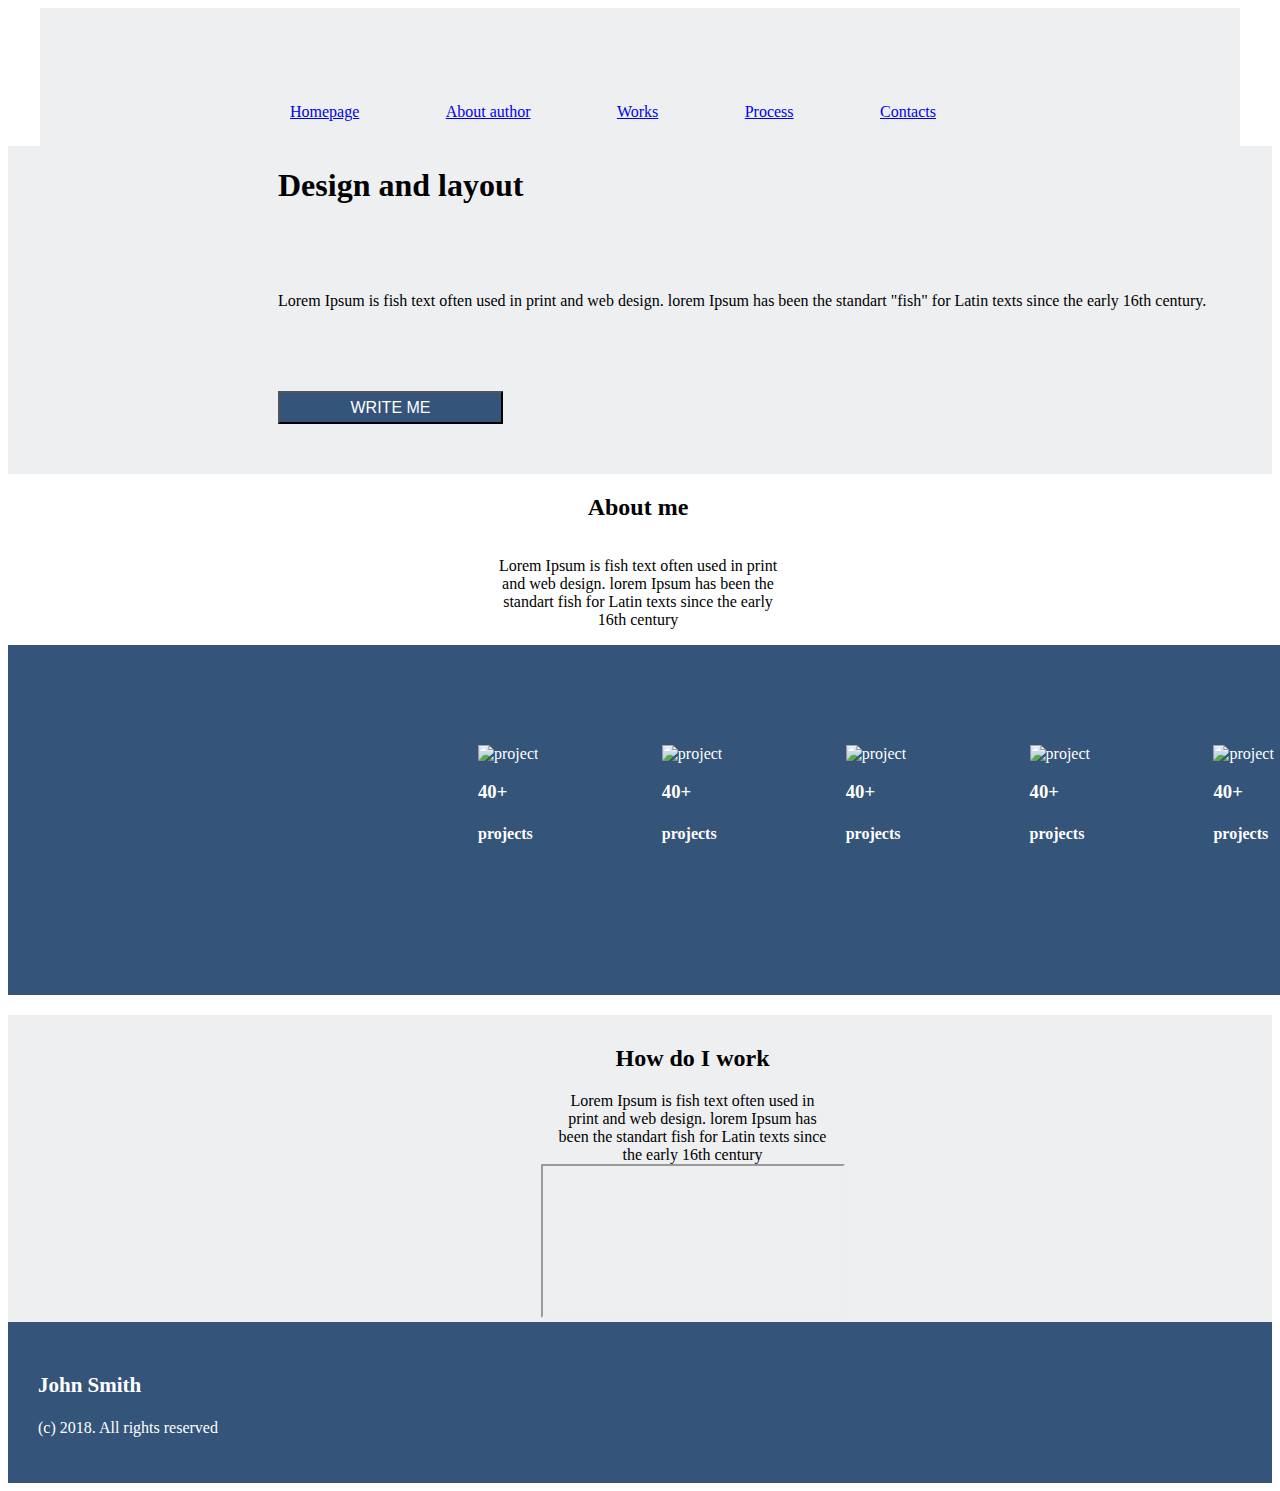
==== index.html @ 30ac6a5c "correct body" ====
<!DOCTYPE html>
<html lang="en">
  <head>
    <meta charset="UTF-8" />
    <meta name="viewport" content="width=device-width, initial-scale=1.0" />
   
    <link rel="stylesheet" href="./style.css" />
    <title>Document</title>
  </head>
  <body>
    <div class="header">
      <nav class="nav">
        <ul class="navigation">
          <li class="nav-item"><a href="#">Homepage</a></li>
          <li><a href="#">About author</a></li>
          <li><a href="#">Works</a></li>
          <li><a href="#">Process</a></li>
          <li><a href="#">Contacts</a></li>
        </ul>
      </nav>
      </div>
      <div class="title">

        <h1>Design and layout</h1>
      <div class="content"></div>
        <p>
          Lorem Ipsum is fish text often used in print and web design. lorem Ipsum has been the standart "fish" for Latin texts since the early 16th century.
        </p>
        <div class="cotainer-but">
          <button class="button"> WRITE ME
          </button>
           
        </div>
    
      </div>
    </div>
    </div>

    <section class="section">
        <h2>About me </h2>
        <p>Lorem Ipsum is fish text often used in print and web design. lorem Ipsum has been the standart  fish  for Latin texts since the early 16th century</p>
      </div>
    </section>
    <div class="page-dark">
      <div class="project">
        <div class="project-img">
          <img src="./" alt="project"/>
          <div class="project-title">
            <h3>40+</h3>
            <h4>projects</h4>
          </div>
        </div>
        <div class="project-img">
          <img src="../Downloads/project.png" alt="project"/>
          <div class="project-title">
            <h3>40+</h3>
            <h4>projects</h4>
          </div>
        </div>
        <div class="project-img">
          <img src="../Downloads/project.png" alt="project"/>
          <div class="project-title">
            <h3>40+</h3>
            <h4>projects</h4>
          </div>
        </div>
        <div class="project-img">
          <img src="../Downloads/project.png" alt="project"/>
          <div class="project-title">
            <h3>40+</h3>
            <h4>projects</h4>
          </div>
        </div>
        <div class="project-img">
          <img src="../Downloads/project.png" alt="project"/>
          <div class="project-title">
            <h3>40+</h3>
            <h4>projects</h4>
          </div>
        </div>
        <div class="project-img">
          <img src="../Downloads/project.png" alt="project-img"/>
          <div class="project-title">
            <h3>40+</h3>
            <h4>projects</h4>
          </div>
        </div>
      </div>
    </div>
    
      <div class="container-video">
        <h2 class="how-do">How do I work</h2>
        <p class="text text-box">
          Lorem Ipsum is fish text often used in print and web design. lorem Ipsum has been the standart  fish  for Latin texts since the early 16th century
        </p>
        <div class="video">
          <iframe src="https://www.youtube.com/embed/I8C7qW3WlOw?si=YNi8pjLxoocn4fRq" title="YouTube video player" " allow="accelerometer; autoplay; clipboard-write; encrypted-media; gyroscope; picture-in-picture; web-share" allowfullscreen></iframe>
        </iframe>
        </div>
      </div>

      <div class="footer">
        <div class="container foot">
          <h3 class="title-name">John Smith</h3>
          <p class="title-year">(c) 2018. All rights reserved</p>

        </div>
      </div>
      


       




   
  
  </body>
</html>
---- style.css ----
img {
	vertical-align: top;
}
.header {
   max-width: 1200px;
    background-color: #eeeff1;
   margin: 0 auto;
   

}

.nav {
   flex-direction: column;
   display: flex;
   margin-left: 250px; 
}



.navigation {
   width: 646px;
   height: 27px;
   display: flex;
   justify-content: space-between;
   padding-left: 0;
   padding-top: 79px;
   margin-right: 42px;
   list-style-type: none;

    
}

.title {
    display: flex;
    flex-direction: column;
     margin: 0 auto;
     padding-top: -150px;
     background-color: #eeeff1;
     padding-left: 270px;
     padding-bottom: 50px;

}
.h1 {
   width: 350px;
   font-weight: 500px;
   font-size: 48px;
   line-height: 80px;
   color: black;
   padding-left:100px ;
}
.content {
    padding-left: 450px;
padding-top: 50px;
display: flex;
flex-direction: column;
text-align: center;
width: 100px;
}

.p {
  max-width: 540px;
  font-weight: 400px;
  font-size: 16px;
  line-height: 27px;
  color: #727272;
   margin-top: 20px;
   padding-left: 0;
}
.h2 {
    font-weight: 500px;
    font-size: 32px;
    line-height: 38px;
    text-align: center;
    color: black;

}
.section {
    display: flex;
    flex-direction: column;
    text-align: center;
    width: 300px;
    padding-left: 480px;
}
.page-dark {
 background-color: #34547A;
 width: 1920px;
 height: 350px;
}

.project {
    max-width: 1110px;
    display: flex;
    justify-content: space-between;
    margin: 0 auto;
    align-items: center;
    padding-left:30px;
}
.li {
    display: inline-block;
    margin-right: 50px;
}
.button {
    width: 225px;
    background-color: #34547A;
    margin-top: 65px;
    text-align: center;
    font-weight: 400px;
    font-size: 16px;
    line-height: 27px;
    color: #FFFFFF;
}
.project-img {
width: 110ox;
height: 50px;
color: white;
margin: 100px 50px;
display: inline-block;
}

.project-title {
   max-width: 1200px;
    margin: 0 auto;
    
}
.h4 {
    padding-left: 15px;
}
.container-video {
    max-width: 1400px;
    margin: 0 auto;
    text-align: center;
    padding-left: 105px;
    background-color: #eeeff1;
}
.text-box {
    max-width: 270px;
   margin: 0 auto;
}
.how-do {
    padding-top: 30px;
}

.iframe {
    max-width: 800px;
}
.footer {
    background-color: #34547A;
    padding: 30px;
}
.title-year {
    color: #fff;
}
.title-name {
    color: #fff;
    font-size: 21px;
    
}
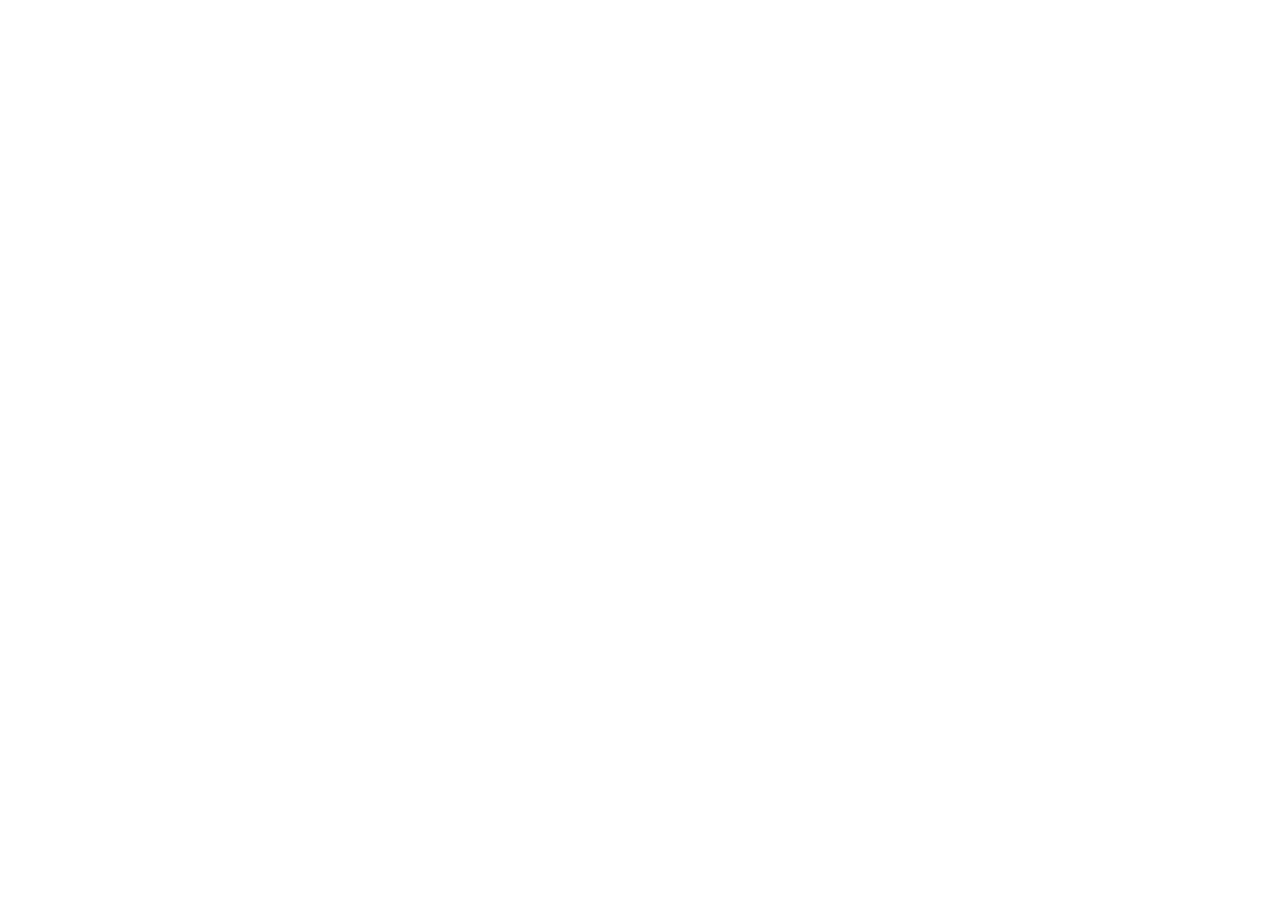
==== commit 983a1f82: "config html" ====
--- a/index.html
+++ b/index.html
@@ -2,119 +2,48 @@
 <html lang="en">
   <head>
     <meta charset="UTF-8" />
+    <link rel="stylesheet" href="./style.css" />
     <meta name="viewport" content="width=device-width, initial-scale=1.0" />
-   
-    <link rel="stylesheet" href="./style.css" />
-    <title>Document</title>
+    <title>Position</title>
   </head>
   <body>
-    <div class="header">
-      <nav class="nav">
-        <ul class="navigation">
-          <li class="nav-item"><a href="#">Homepage</a></li>
-          <li><a href="#">About author</a></li>
-          <li><a href="#">Works</a></li>
-          <li><a href="#">Process</a></li>
-          <li><a href="#">Contacts</a></li>
-        </ul>
-      </nav>
-      </div>
-      <div class="title">
+    <div class="composition">
+      <img
+        class="comp-item ufo"
+        src="https://htmlbase.ru/storage/app/media/position-task1/ufo.png"
+        alt=""
+      />
+      <img
+        class="comp-item planet-3"
+        src="https://htmlbase.ru/storage/app/media/position-task1/planet-3.png"
+        alt=""
+      />
+      <img
+        class="comp-item planet-2"
+        src="https://htmlbase.ru/storage/app/media/position-task1/planet-2.png"
+        alt=""
+      />
+      <img
+        class="comp-item planet-1"
+        src="https://htmlbase.ru/storage/app/media/position-task1/planet-1.png"
+        alt=""
+      />
+      <img
+        class="comp-item asteroid"
+        src="https://htmlbase.ru/storage/app/media/position-task1/asteroid.png"
+        alt=""
+      />
 
-        <h1>Design and layout</h1>
-      <div class="content"></div>
-        <p>
-          Lorem Ipsum is fish text often used in print and web design. lorem Ipsum has been the standart "fish" for Latin texts since the early 16th century.
-        </p>
-        <div class="cotainer-but">
-          <button class="button"> WRITE ME
-          </button>
-           
-        </div>
-    
-      </div>
+      <img
+        class="comp-item superman"
+        src="https://htmlbase.ru/storage/app/media/position-task1/superman.png"
+        alt=""
+      />
+      <img
+        class="comp-item spaceship"
+        src="https://htmlbase.ru/storage/app/media/position-task1/spaceship.png"
+        alt=""
+      />
     </div>
-    </div>
-
-    <section class="section">
-        <h2>About me </h2>
-        <p>Lorem Ipsum is fish text often used in print and web design. lorem Ipsum has been the standart  fish  for Latin texts since the early 16th century</p>
-      </div>
-    </section>
-    <div class="page-dark">
-      <div class="project">
-        <div class="project-img">
-          <img src="./" alt="project"/>
-          <div class="project-title">
-            <h3>40+</h3>
-            <h4>projects</h4>
-          </div>
-        </div>
-        <div class="project-img">
-          <img src="../Downloads/project.png" alt="project"/>
-          <div class="project-title">
-            <h3>40+</h3>
-            <h4>projects</h4>
-          </div>
-        </div>
-        <div class="project-img">
-          <img src="../Downloads/project.png" alt="project"/>
-          <div class="project-title">
-            <h3>40+</h3>
-            <h4>projects</h4>
-          </div>
-        </div>
-        <div class="project-img">
-          <img src="../Downloads/project.png" alt="project"/>
-          <div class="project-title">
-            <h3>40+</h3>
-            <h4>projects</h4>
-          </div>
-        </div>
-        <div class="project-img">
-          <img src="../Downloads/project.png" alt="project"/>
-          <div class="project-title">
-            <h3>40+</h3>
-            <h4>projects</h4>
-          </div>
-        </div>
-        <div class="project-img">
-          <img src="../Downloads/project.png" alt="project-img"/>
-          <div class="project-title">
-            <h3>40+</h3>
-            <h4>projects</h4>
-          </div>
-        </div>
-      </div>
-    </div>
-    
-      <div class="container-video">
-        <h2 class="how-do">How do I work</h2>
-        <p class="text text-box">
-          Lorem Ipsum is fish text often used in print and web design. lorem Ipsum has been the standart  fish  for Latin texts since the early 16th century
-        </p>
-        <div class="video">
-          <iframe src="https://www.youtube.com/embed/I8C7qW3WlOw?si=YNi8pjLxoocn4fRq" title="YouTube video player" " allow="accelerometer; autoplay; clipboard-write; encrypted-media; gyroscope; picture-in-picture; web-share" allowfullscreen></iframe>
-        </iframe>
-        </div>
-      </div>
-
-      <div class="footer">
-        <div class="container foot">
-          <h3 class="title-name">John Smith</h3>
-          <p class="title-year">(c) 2018. All rights reserved</p>
-
-        </div>
-      </div>
-      
-
-
-       
-
-
-
-
-   
-  
   </body>
 </html>
--- a/style.css
+++ b/style.css
@@ -1,162 +1,43 @@
-img {
-	vertical-align: top;
+.composition {
+  width: 600px;
+  height: 400px;
+  position: relative;
+  background: url("https://htmlbase.ru/storage/app/media/position-task1/bg.jpg");
 }
-.header {
-   max-width: 1200px;
-    background-color: #eeeff1;
-   margin: 0 auto;
-   
-
+.planet-3 {
+position: relative;
+top:150px;
+left: 50px;
+z-index: 5;
 }
-
-.nav {
-   flex-direction: column;
-   display: flex;
-   margin-left: 250px; 
+.planet-2 {
+  position: absolute;
+right: 380px;
+top: 50px;
+z-index: 3;
 }
-
-
-
-.navigation {
-   width: 646px;
-   height: 27px;
-   display: flex;
-   justify-content: space-between;
-   padding-left: 0;
-   padding-top: 79px;
-   margin-right: 42px;
-   list-style-type: none;
-
-    
+.planet-1 {
+  position: relative;
+  right: 128px;
+  bottom: 90px;
 }
-
-.title {
-    display: flex;
-    flex-direction: column;
-     margin: 0 auto;
-     padding-top: -150px;
-     background-color: #eeeff1;
-     padding-left: 270px;
-     padding-bottom: 50px;
-
+.spaceship {
+  position: absolute;
+  left: 120px;
+  top: 180px;
+  z-index: 4;
 }
-.h1 {
-   width: 350px;
-   font-weight: 500px;
-   font-size: 48px;
-   line-height: 80px;
-   color: black;
-   padding-left:100px ;
+.ufo {
+  position: relative;
+  top: 100px;
+  left: 90px;
+  z-index: 6;
 }
-.content {
-    padding-left: 450px;
-padding-top: 50px;
-display: flex;
-flex-direction: column;
-text-align: center;
-width: 100px;
+.asteroid {
+  position: absolute;
+  top: 90px;
 }
-
-.p {
-  max-width: 540px;
-  font-weight: 400px;
-  font-size: 16px;
-  line-height: 27px;
-  color: #727272;
-   margin-top: 20px;
-   padding-left: 0;
-}
-.h2 {
-    font-weight: 500px;
-    font-size: 32px;
-    line-height: 38px;
-    text-align: center;
-    color: black;
-
-}
-.section {
-    display: flex;
-    flex-direction: column;
-    text-align: center;
-    width: 300px;
-    padding-left: 480px;
-}
-.page-dark {
- background-color: #34547A;
- width: 1920px;
- height: 350px;
-}
-
-.project {
-    max-width: 1110px;
-    display: flex;
-    justify-content: space-between;
-    margin: 0 auto;
-    align-items: center;
-    padding-left:30px;
-}
-.li {
-    display: inline-block;
-    margin-right: 50px;
-}
-.button {
-    width: 225px;
-    background-color: #34547A;
-    margin-top: 65px;
-    text-align: center;
-    font-weight: 400px;
-    font-size: 16px;
-    line-height: 27px;
-    color: #FFFFFF;
-}
-.project-img {
-width: 110ox;
-height: 50px;
-color: white;
-margin: 100px 50px;
-display: inline-block;
-}
-
-.project-title {
-   max-width: 1200px;
-    margin: 0 auto;
-    
-}
-.h4 {
-    padding-left: 15px;
-}
-.container-video {
-    max-width: 1400px;
-    margin: 0 auto;
-    text-align: center;
-    padding-left: 105px;
-    background-color: #eeeff1;
-}
-.text-box {
-    max-width: 270px;
-   margin: 0 auto;
-}
-.how-do {
-    padding-top: 30px;
-}
-
-.iframe {
-    max-width: 800px;
-}
-.footer {
-    background-color: #34547A;
-    padding: 30px;
-}
-.title-year {
-    color: #fff;
-}
-.title-name {
-    color: #fff;
-    font-size: 21px;
-    
-}
-
-
-
-    
-
+.superman {
+  position: absolute;
+  top: 328px;
+}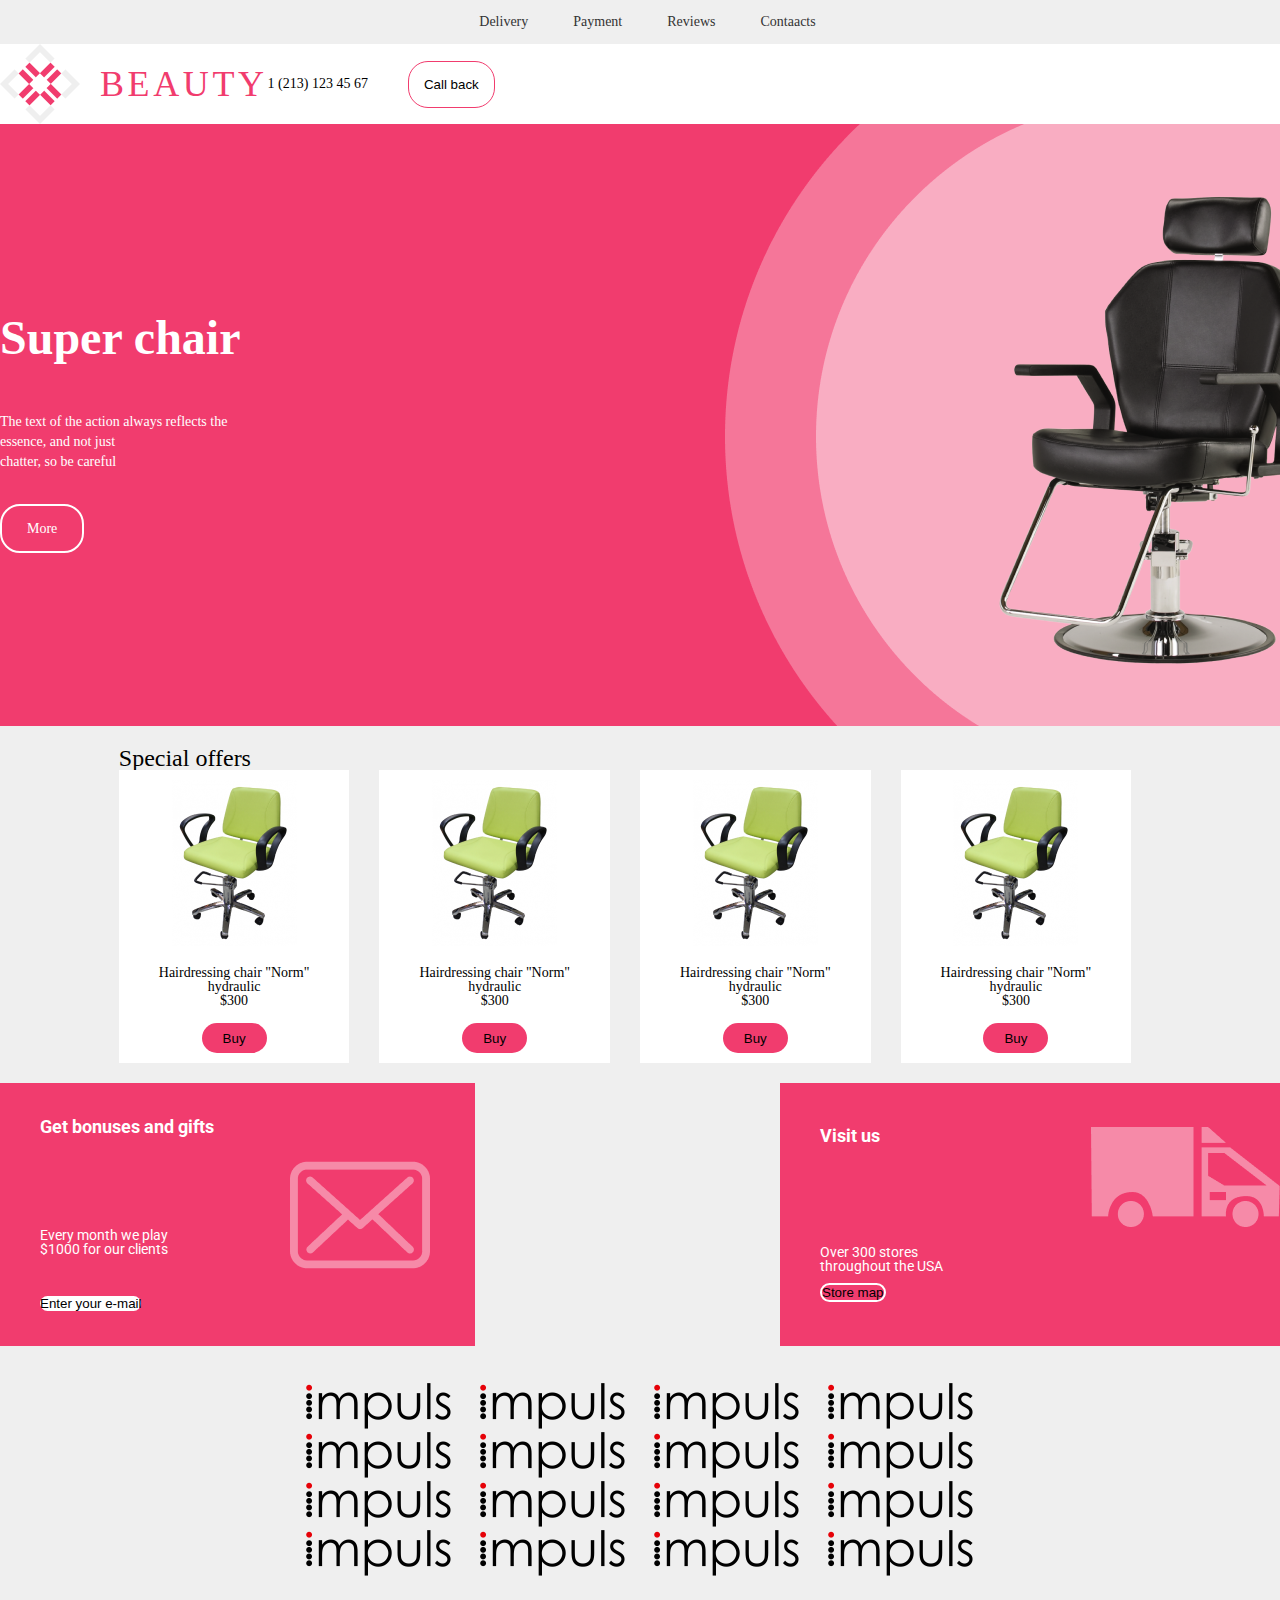
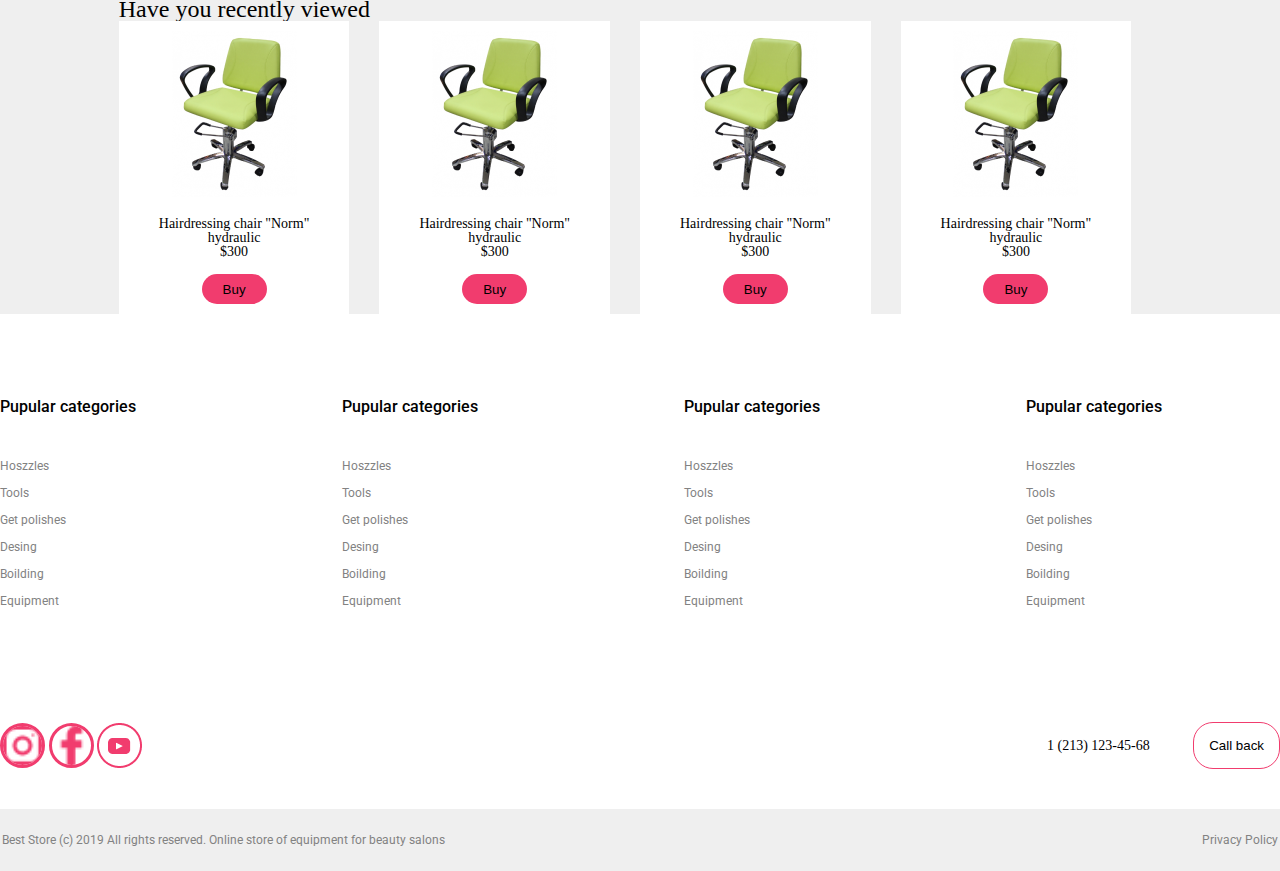
==== commit 1a931a96: "fix html" ====
--- a/index.html
+++ b/index.html
@@ -1,49 +1,310 @@
 <!DOCTYPE html>
 <html lang="en">
-  <head>
-    <meta charset="UTF-8" />
-    <link rel="stylesheet" href="./style.css" />
-    <meta name="viewport" content="width=device-width, initial-scale=1.0" />
-    <title>Position</title>
-  </head>
-  <body>
-    <div class="composition">
-      <img
-        class="comp-item ufo"
-        src="https://htmlbase.ru/storage/app/media/position-task1/ufo.png"
-        alt=""
-      />
-      <img
-        class="comp-item planet-3"
-        src="https://htmlbase.ru/storage/app/media/position-task1/planet-3.png"
-        alt=""
-      />
-      <img
-        class="comp-item planet-2"
-        src="https://htmlbase.ru/storage/app/media/position-task1/planet-2.png"
-        alt=""
-      />
-      <img
-        class="comp-item planet-1"
-        src="https://htmlbase.ru/storage/app/media/position-task1/planet-1.png"
-        alt=""
-      />
-      <img
-        class="comp-item asteroid"
-        src="https://htmlbase.ru/storage/app/media/position-task1/asteroid.png"
-        alt=""
-      />
-
-      <img
-        class="comp-item superman"
-        src="https://htmlbase.ru/storage/app/media/position-task1/superman.png"
-        alt=""
-      />
-      <img
-        class="comp-item spaceship"
-        src="https://htmlbase.ru/storage/app/media/position-task1/spaceship.png"
-        alt=""
-      />
-    </div>
-  </body>
-</html>
+
+<head>
+  <meta charset="UTF-8" />
+  <link rel="stylesheet" href="./reset.css" />
+  <link rel="stylesheet" href="./style.css" />
+  <meta name="viewport" content="width=device-width, initial-scale=1.0" />
+  <title>Positions</title>
+</head>
+
+<body>
+  <header class="header">
+    <div class="top-header-links">
+      <div class="container">
+        <ul class="list-top-links">
+          <li class="list-top-item">
+            <a href="#" class="top-link">Delivery</a>
+          </li>
+          <li class="list-top-item">
+            <a href="#" class="top-link">Payment</a>
+          </li>
+          <li class="list-top-item">
+            <a href="#" class="top-link">Reviews</a>
+          </li>
+          <li class="list-top-item">
+            <a href="#" class="top-link">Contaacts</a>
+          </li>
+        </ul>
+      </div>
+    </div>
+    <div class="center-section">
+      <div class="container">
+        <div class="container center-section-container">
+          <div class="logo-wrapper">
+            <img src="./img/logo.png" alt="logo" class="img-logo">
+            <span class="logo-name">Beauty</span>
+            <span class="phone-nmber">1 (213) 123 45 67</span>
+            <button class="call-back">Call back</button>
+          </div>
+        </div>
+      </div>
+    </div>
+  </header>
+
+  <div class="slider-wrapper">
+    <div class="container">
+      <h1 class="slider-wrapper-title">Super chair</h1>
+      <p class="slider-wrapper-text">The text of the action always reflects the<br /> essence, and not just<br />
+        chatter, so be careful
+      </p>
+      <buttom class="slider-wrapper-more">More</buttom>
+    </div>
+  </div>
+
+  <div class="wrapper-offers">
+    <div class="spesial-offers">
+      <h2 class="text-offers">Special offers</h2>
+      <div class="spesial-offers-card">
+        <div class="special-card">
+          <img src="./img/Rectangle 4.png" alt="img">
+          <h3 class="text-card">Hairdressing chair "Norm"</br> hydraulic</h3>
+          <p class="prise">$300</p>
+          <button class="buy">Buy</button>
+        </div>
+        <div class="special-card">
+          <img src="./img/Rectangle 4.png" alt="img">
+          <h3 class="text-card">Hairdressing chair "Norm"</br> hydraulic</h3>
+          <p class="prise">$300</p>
+          <button class="buy">Buy</button>
+        </div>
+        <div class="special-card">
+          <img src="./img/Rectangle 4.png" alt="img">
+          <h3 class="text-card">Hairdressing chair "Norm"</br> hydraulic</h3>
+          <p class="prise">$300</p>
+          <button class="buy">Buy</button>
+        </div>
+        <div class="special-card">
+          <img src="./img/Rectangle 4.png" alt="img">
+          <h3 class="text-card">Hairdressing chair "Norm"</br> hydraulic</h3>
+          <p class="prise">$300</p>
+          <button class="buy">Buy</button>
+        </div>
+      </div>
+    </div>
+  </div>
+  <div class="wrapper-gifts">
+    <div class="container gifts-container-wrapper">
+      <div class="gifts-wrapper-email gift-section">
+        <div class="card-details">
+          <h2 class="text-gifts">Get bonuses and gifts</h2>
+          <p class="text-paragraf">Every month we play </br>
+            $1000 for our clients</p>
+          <button class="enter-your-email">Enter your e-mail</button>
+        </div>
+        <img src="./img/envelope.png" alt="gifts" class="img-email">
+      </div>
+    
+    
+      <div class="gifts-wrapper-car car-section">
+        <div class="card car">
+          <img src="./img/x36  8.png" alt="car-img" class="img-car">
+          <h2 class="title-car">Visit us</h2>
+          <p class="text-car">Over 300 stores </br>
+            throughout the USA</p>
+            <button class="map-class">Store map</button>
+          </div>
+        </div>
+      </div>
+    </div>
+    </div>
+  </div>
+
+ <div class="row-wrapper">
+  <div class="container">
+    <div class="row-list-block">
+      <div class="row-list">
+        <img src="./img/image.png" alt="image" class="row-list-block-image">      
+        <img src="./img/image.png" alt="image" class="row-list-block-image">
+        <img src="./img/image.png" alt="image" class="row-list-block-image">
+        <img src="./img/image.png" alt="image" class="row-list-block-image">
+      </div>
+      <div class="row-list">
+        <img src="./img/image.png" alt="image" class="row-list-block-image">
+        <img src="./img/image.png" alt="image" class="row-list-block-image">
+        <img src="./img/image.png" alt="image" class="row-list-block-image">
+        <img src="./img/image.png" alt="image" class="row-list-block-image">
+      </div>
+      <div class="row-list">
+        <img src="./img/image.png" alt="image" class="row-list-block-image">
+        <img src="./img/image.png" alt="image" class="row-list-block-image">
+        <img src="./img/image.png" alt="image" class="row-list-block-image">
+        <img src="./img/image.png" alt="image" class="row-list-block-image">
+      </div>
+      <div class="row-list">
+        <img src="./img/image.png" alt="image" class="row-list-block-image">
+        <img src="./img/image.png" alt="image" class="row-list-block-image">
+        <img src="./img/image.png" alt="image" class="row-list-block-image">
+        <img src="./img/image.png" alt="image" class="row-list-block-image">
+      </div>
+    </div>
+  </div>
+ </div>
+
+ <div class="wrapper-offers">
+  <div class="spesial-offers">
+    <div class="container">
+    <h2 class="text-offers">Have you recently viewed</h2>
+    <div class="spesial-offers-card">
+      <div class="special-card">
+        <img src="./img/Rectangle 4.png" alt="img">
+        <h3 class="text-card">Hairdressing chair "Norm"</br> hydraulic</h3>
+        <p class="prise">$300</p>
+        <button class="buy">Buy</button>
+      </div>
+      <div class="special-card">
+        <img src="./img/Rectangle 4.png" alt="img">
+        <h3 class="text-card">Hairdressing chair "Norm"</br> hydraulic</h3>
+        <p class="prise">$300</p>
+        <button class="buy">Buy</button>
+      </div>
+      <div class="special-card">
+        <img src="./img/Rectangle 4.png" alt="img">
+        <h3 class="text-card">Hairdressing chair "Norm"</br> hydraulic</h3>
+        <p class="prise">$300</p>
+        <button class="buy">Buy</button>
+      </div>
+      <div class="special-card">
+        <img src="./img/Rectangle 4.png" alt="img">
+        <h3 class="text-card">Hairdressing chair "Norm"</br> hydraulic</h3>
+        <p class="prise">$300</p>
+        <button class="buy">Buy</button>
+      </div>
+    </div>
+  </div>
+</div>
+</div>
+</div>
+
+<div class="footer-wrapper">
+  <div class="container">
+    <div class="footer-menu">
+    <div class="footer-menu-categories">
+      <h1 class="menu-list-tittle">Pupular categories</h1>
+      <ul class="footer-categories-list">
+        <li class="menu-list-categories-list">
+          <a href="#" class="list-categories-link">Hoszzles</a>
+        </li>
+        <li class="menu-list-categories-list">
+          <a href="#" class="list-categories-link">Tools</a>
+        </li>
+        <li class="menu-list-categories-list">
+          <a href="#" class="list-categories-link">Get polishes</a>
+        </li>
+        <li class="menu-list-categories-list">
+          <a href="#" class="list-categories-link">Desing</a>
+        </li>
+        <li class="menu-list-categories-list">
+          <a href="#" class="list-categories-link">Boilding</a>
+        </li>
+        <li class="menu-list-categories-list">
+          <a href="#" class="list-categories-link">Equipment</a>
+        </li>
+      </ul>
+    </div>
+    <div class="footer-menu-categories">
+      <h1 class="menu-list-tittle">Pupular categories</h1>
+      <ul class="footer-categories-list">
+        <li class="menu-list-categories-list">
+          <a href="#" class="list-categories-link">Hoszzles</a>
+        </li>
+        <li class="menu-list-categories-list">
+          <a href="#" class="list-categories-link">Tools</a>
+        </li>
+        <li class="menu-list-categories-list">
+          <a href="#" class="list-categories-link">Get polishes</a>
+        </li>
+        <li class="menu-list-categories-list">
+          <a href="#" class="list-categories-link">Desing</a>
+        </li>
+        <li class="menu-list-categories-list">
+          <a href="#" class="list-categories-link">Boilding</a>
+        </li>
+        <li class="menu-list-categories-list">
+          <a href="#" class="list-categories-link">Equipment</a>
+        </li>
+      </ul>
+    </div>
+    <div class="footer-menu-categories">
+      <h1 class="menu-list-tittle">Pupular categories</h1>
+      <ul class="footer-categories-list">
+        <li class="menu-list-categories-list">
+          <a href="#" class="list-categories-link">Hoszzles</a>
+        </li>
+        <li class="menu-list-categories-list">
+          <a href="#" class="list-categories-link">Tools</a>
+        </li>
+        <li class="menu-list-categories-list">
+          <a href="#" class="list-categories-link">Get polishes</a>
+        </li>
+        <li class="menu-list-categories-list">
+          <a href="#" class="list-categories-link">Desing</a>
+        </li>
+        <li class="menu-list-categories-list">
+          <a href="#" class="list-categories-link">Boilding</a>
+        </li>
+        <li class="menu-list-categories-list">
+          <a href="#" class="list-categories-link">Equipment</a>
+        </li>
+      </ul>
+    </div>
+    <div class="footer-menu-categories">
+      <h1 class="menu-list-tittle">Pupular categories</h1>
+      <ul class="footer-categories-list">
+        <li class="menu-list-categories-list">
+          <a href="#" class="list-categories-link">Hoszzles</a>
+        </li>
+        <li class="menu-list-categories-list">
+          <a href="#" class="list-categories-link">Tools</a>
+        </li>
+        <li class="menu-list-categories-list">
+          <a href="#" class="list-categories-link">Get polishes</a>
+        </li>
+        <li class="menu-list-categories-list">
+          <a href="#" class="list-categories-link">Desing</a>
+        </li>
+        <li class="menu-list-categories-list">
+          <a href="#" class="list-categories-link">Boilding</a>
+        </li>
+        <li class="menu-list-categories-list">
+          <a href="#" class="list-categories-link">Equipment</a>
+        </li>
+      </ul>
+    </div>
+    </div>
+  </div>
+</div>
+</hr>
+
+<div class="line">
+  <div class="container">
+    <div class="footer-contacts">
+      <div class="contacts-network">
+        <img src="./img/instagram.png" alt="instagram" class="network-instagram">
+        <img src="./img/facebook-logo.png" alt="facebook" class="network-facebook">
+        <img src="./img/Group 1.png" alt="youtube" class="network-youtube">
+      </div>
+
+      <div class="contacts-wrapper">
+        <span class="phone-number">1 (213) 123-45-68</span>
+        <button class="call-back">Call back</button>
+      </div>
+
+    </div>
+  </div>
+</div>
+
+<div class="footer-wrapper-more">
+  <div class="container">
+    <div class="footer-additional">
+      <p class="additional-text">Best Store (c) 2019 All rights reserved. Online store of equipment for beauty salons</p>
+      <p class="additional-text">Privacy Policy</p>
+      
+    </div>
+  </div>
+</div>
+
+</body>
+
+</html>--- a/style.css
+++ b/style.css
@@ -1,43 +1,336 @@
-.composition {
+@import url('https://fonts.googleapis.com/css2?family=Roboto:ital,wght@0,100;0,300;0,400;0,500;0,700;0,900;1,100;1,300;1,400;1,500;1,700&display=swap');
+
+.body {
+  font-family: "Roboto";
+}
+
+.container {
+  max-width: 1290px;
+  margin: 0 auto;
+}
+
+.top-header-links {
+  background-color: #efefef;
+}
+
+.list-top-links {
+  display: flex;
+  justify-content: center;
+}
+
+.list-top-item {
+  margin-left: 15px;
+}
+
+.top-link {
+  color: #333;
+  display: block;
+  padding: 15px;
+}
+
+.top-link:hover {
+  background-color: #8f8f8f;
+}
+
+.center-section-container {
+  display: flex;
+  justify-content: space-between;
+}
+
+.logo-name {
+  text-transform: uppercase;
+  color: #f13c6e;
+  font-size: 36px;
+  font-weight: 700px;
+  letter-spacing: 3.6px;
+}
+
+.img-logo {
+  margin-right: 20px;
+}
+
+.logo-wrapper {
+  display: flex;
+  align-items: center;
+}
+
+.call-back {
+  border: 1px solid #f13c6e;
+  border-radius: 20px;
+  padding: 15px 15px;
+  margin-left: 40px;
+  background-color: #fff;
+}
+
+.slider-wrapper {
+  background-image: url(./img/Rectangle\ 2.png);
+  padding: 190px 0;
+  color: #fff;
+  background-repeat: no-repeat;
+}
+
+.slider-wrapper-title {
+  font-size: 48px;
+  font-weight: 700;
+  margin-bottom: 50px;
+}
+
+.slider-wrapper-text {
+  font-size: 14px;
+  margin-bottom: 50px;
+  line-height: 20px;
+}
+
+.slider-wrapper-more {
+  padding: 15px 25px;
+  border: 2px solid #fff;
+  color: #fff;
+  background-color: #ffffff00;
+  border-radius: 20px;
+}
+
+.wrapper-offers {
+  max-width: 1920px;
+  display: flex;
+  justify-content: center;
+  background-color: #efefef;
+}
+
+.text-offers {
+  color: black;
+  font-size: 24px;
+  font-weight: 700px;
+  padding-top: 20px;
+}
+
+.spesial-offers-card {
+  display: flex;
+  justify-content: space-between;
+}
+
+.special-card {
+  display: inline-block;
+  text-align: center;
+  padding-top: 120px;
+  background-color: #fff;
+  padding: 10px 40px;
+  margin-right: 30px;
+  
+}
+
+.price {
+  color: black;
+  font-size: 14px;
+  margin-top: 15px;
+}
+
+.buy {
+  background-color: #f13c6e;
+  border-radius: 25px;
+  width: 65px;
+  height: 30px;
+  margin-top: 15px;
+}
+
+.text-card {
+  margin-top: 20px;
+}
+
+.wrapper-gifts {
+  max-width: 1290px;
+  margin: 0 auto;
+  background-color: #efefef;
+  
+}
+
+.gifts-container-wrapper {
+  display: flex;
+  justify-content: center;
+  padding: 20px 0 35px 0;
+  justify-content: space-between;
+  
+
+  
+  
+}
+
+.gifts-wrapper-email {
+  background-color: #f13c6e;
+  
+  display: flex;
+  padding: 35px 45px 35px 40px;
+  align-items: center;
+  
+}
+ .card-details {
+  align-items: center;
+  justify-content: center;
+ }
+
+ .enter-your-email {
+  border-radius: 30px;
+  background: #FFF;
+  margin-top: 40px;
+ }
+
+ .text-gifts {
+  padding-bottom: 110px;
+  width: 250px;
+height: 17px;
+color: #FFF;
+font-family: Roboto;
+font-size: 18px;
+font-weight: 700;
+ }
+
+ .text-paragraf {
+  color: #FFF;
+font-family: Roboto;
+font-size: 14px;
+font-weight: 400;
+ }
+
+ .car-section{
+
+  background-color: #f13c6e;
+  width: 500px;
+  display: flex;
+  padding: 35px 45px 35px 40px;
+  align-items: center;
+  
+ }
+
+ .card-car {
+  align-items:
   width: 600px;
-  height: 400px;
-  position: relative;
-  background: url("https://htmlbase.ru/storage/app/media/position-task1/bg.jpg");
-}
-.planet-3 {
-position: relative;
-top:150px;
-left: 50px;
-z-index: 5;
-}
-.planet-2 {
+ }
+.img-car {
   position: absolute;
-right: 380px;
-top: 50px;
-z-index: 3;
-}
-.planet-1 {
-  position: relative;
-  right: 128px;
-  bottom: 90px;
-}
-.spaceship {
-  position: absolute;
-  left: 120px;
-  top: 180px;
-  z-index: 4;
-}
-.ufo {
-  position: relative;
-  top: 100px;
-  left: 90px;
-  z-index: 6;
-}
-.asteroid {
-  position: absolute;
-  top: 90px;
-}
-.superman {
-  position: absolute;
-  top: 328px;
+  right: 0px;
+ 
+}
+ 
+.title-car { 
+  color: #FFF;
+  font-family: Roboto;
+  font-size: 18px;
+  font-weight: 700;
+  padding-bottom: 100px;
+}
+
+.text-car {
+  color: #FFF;
+
+font-family: Roboto;
+font-size: 14px;
+font-weight: 400;
+}
+
+.map-class {
+  border-radius: 30px;
+border: 2px solid #FFF;
+background: var(--Accent, #F13C6E);
+margin-top: 10px;
+}
+
+.row-wrapper {
+ display: flex;
+ background-color: #efefef;
+}
+
+ .row-list-main {
+  display: flex;
+  justify-content: center;
+ }
+
+ .row-list-block {
+  display: flex;
+  flex-direction: column;
+  justify-content: center;
+  background-color: #efefef;
+ }
+
+ .row-list {
+  display: flex;
+  row-gap: 15px;
+  column-gap: 25px;
+
+ }
+
+ .row-list-block-image {
+  display: flex;
+ }
+
+.footer-wrapper {
+  max-width: 1290px;
+  margin: 0 auto;
+}
+
+.footer-menu {
+  display: flex;
+  justify-content: space-between;
+  padding: 60px 0 60px 0;
+}
+
+
+.list-categories-link {
+  color: #828282;
+  display: block;
+  font-size: 12px;
+  padding-bottom: 15px;
+  font-family: "Roboto";
+}
+
+.footer-categories-list {
+  margin: 45px 188px 0 0;
+}
+
+.menu-list-tittle {
+  margin-top: 25px;
+  color: #000;
+font-family: "Roboto";
+font-size: 16px;
+font-weight: 500;
+}
+
+.contacts-network {
+  display:block;
+}
+.footer-contacts {
+  padding: 40px 0;
+  display: flex;
+  justify-content: space-between;
+  align-items: center;
+}
+
+.network-facebook {
+  border: 3px solid #F13C6E;
+  border-radius: 35px;
+  width: 45px;
+height: 45px;
+}
+
+.network-instagram {
+  border: 3px solid #F13C6E;
+  border-radius: 35px;
+  width: 45px;
+ height: 45px;
+}
+
+.footer-wrapper-more {
+  background-color: #efefef;
+}
+
+.footer-additional {
+  display: flex;
+  justify-content: space-between;
+  padding: 25px 2px;
+}
+
+.additional-text {
+  color: var(--828282, #828282);
+font-family: Roboto;
+font-size: 12px;
+font-style: normal;
+font-weight: 400;
 }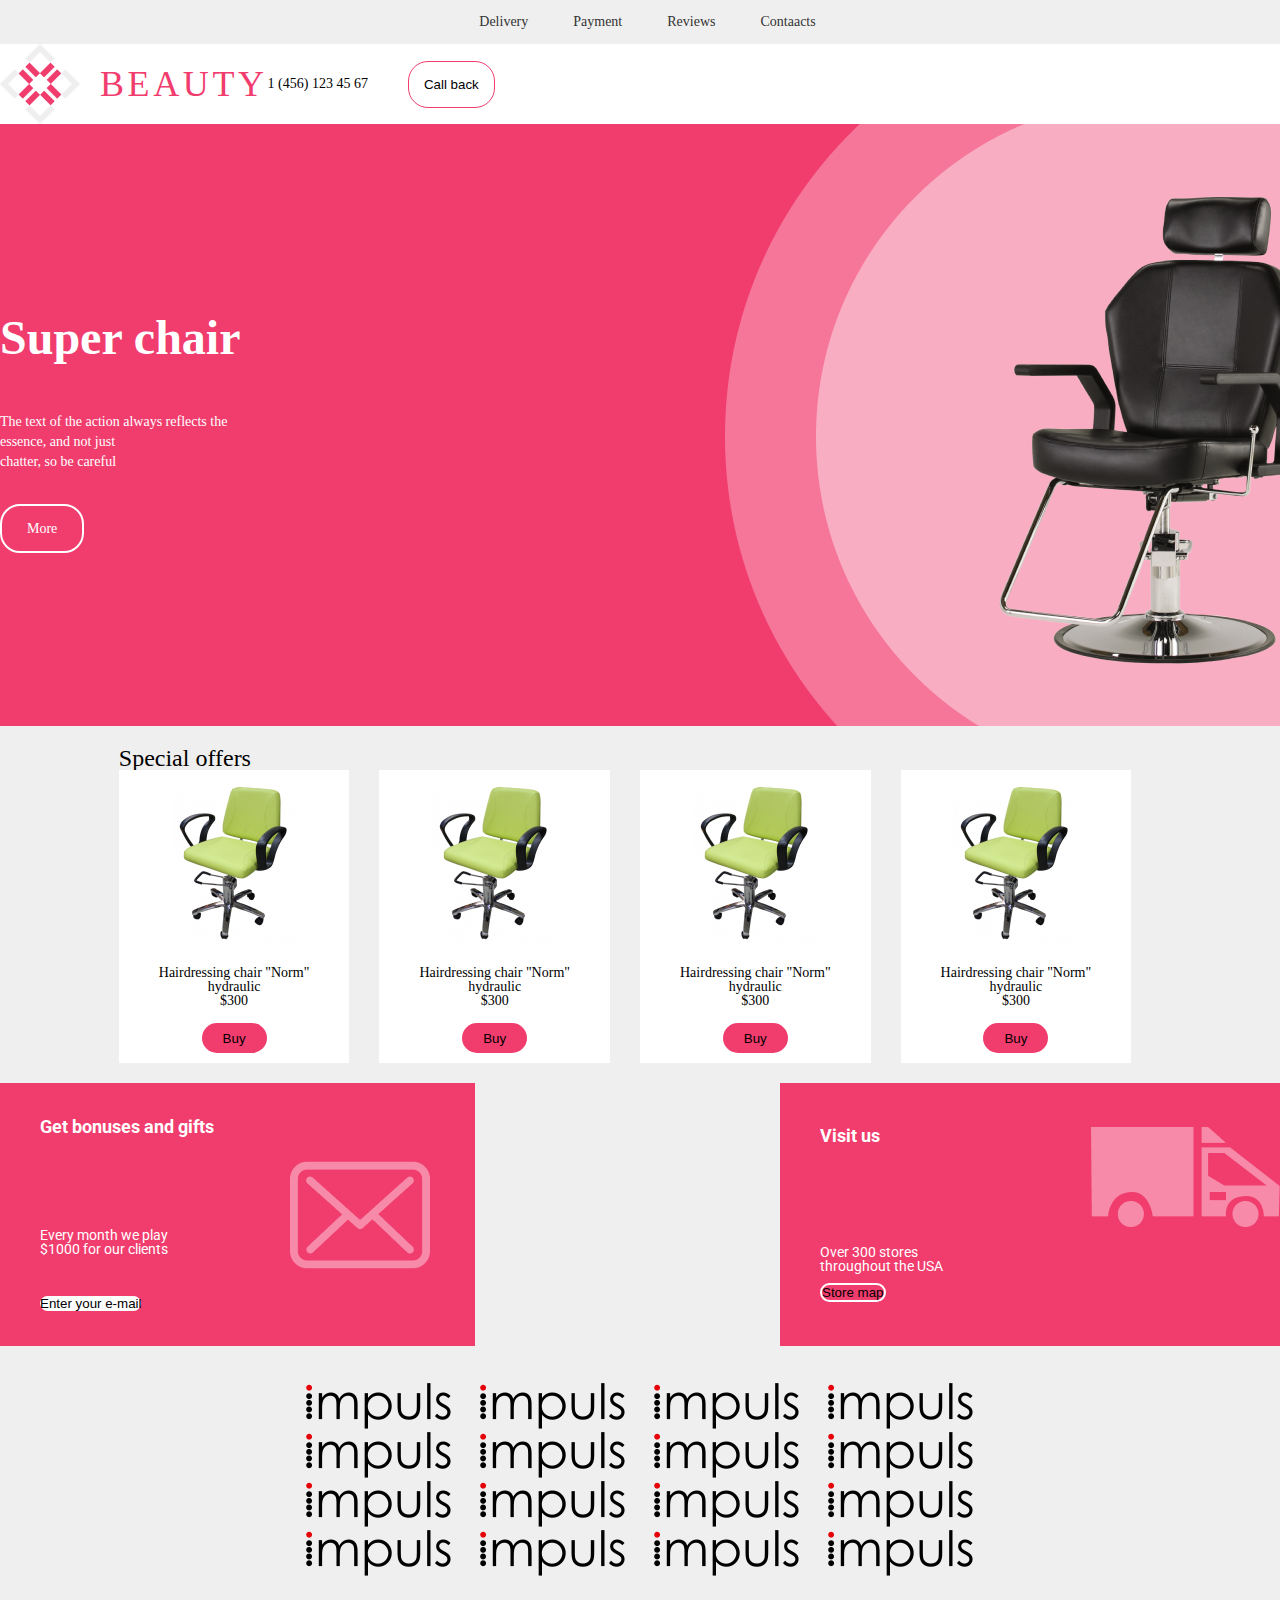
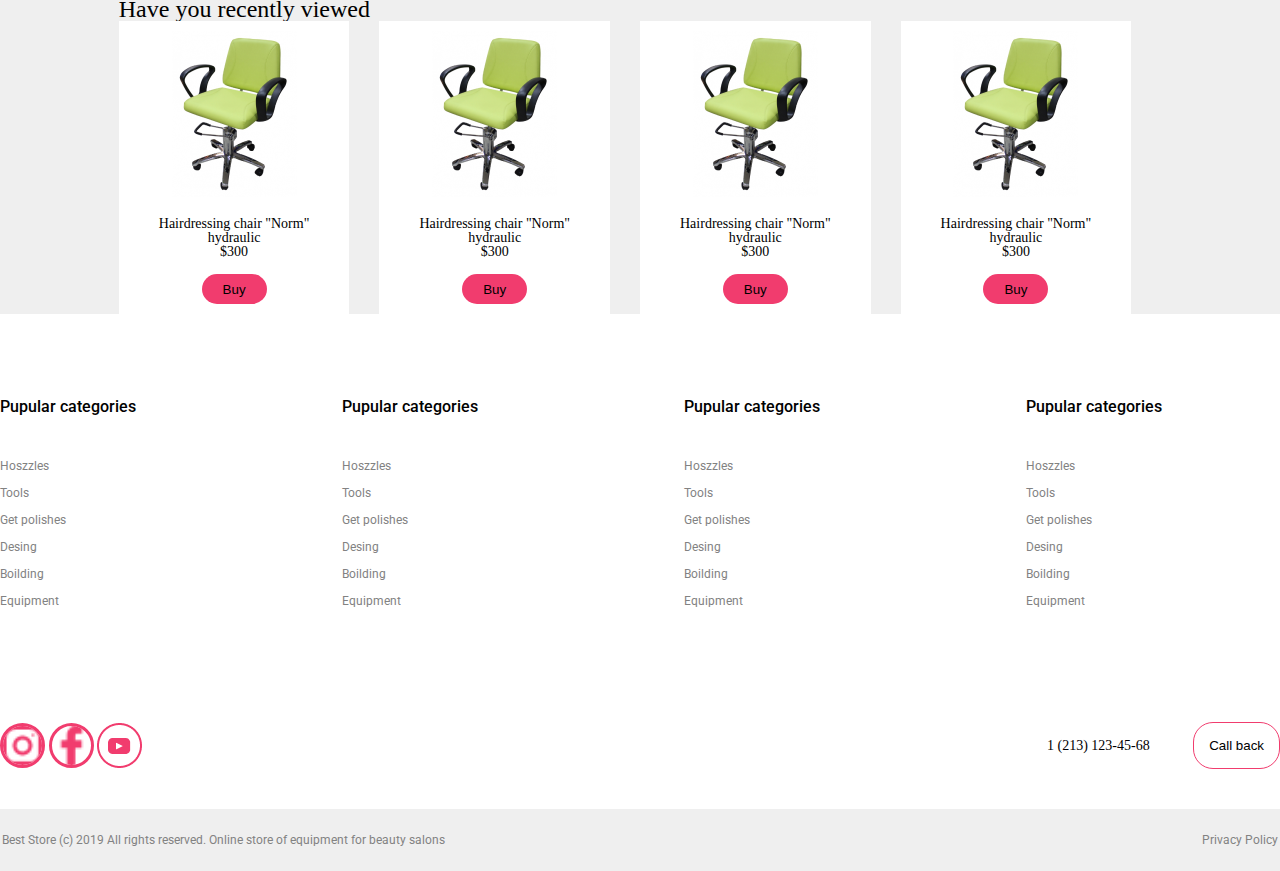
==== commit 9de17f5d: "html fix" ====
--- a/index.html
+++ b/index.html
@@ -35,7 +35,7 @@
           <div class="logo-wrapper">
             <img src="./img/logo.png" alt="logo" class="img-logo">
             <span class="logo-name">Beauty</span>
-            <span class="phone-nmber">1 (213) 123 45 67</span>
+            <span class="phone-nmber">1 (456) 123 45 67</span>
             <button class="call-back">Call back</button>
           </div>
         </div>
@@ -275,7 +275,7 @@
     </div>
   </div>
 </div>
-</hr>
+
 
 <div class="line">
   <div class="container">
@@ -300,7 +300,7 @@
     <div class="footer-additional">
       <p class="additional-text">Best Store (c) 2019 All rights reserved. Online store of equipment for beauty salons</p>
       <p class="additional-text">Privacy Policy</p>
-      
+
     </div>
   </div>
 </div>
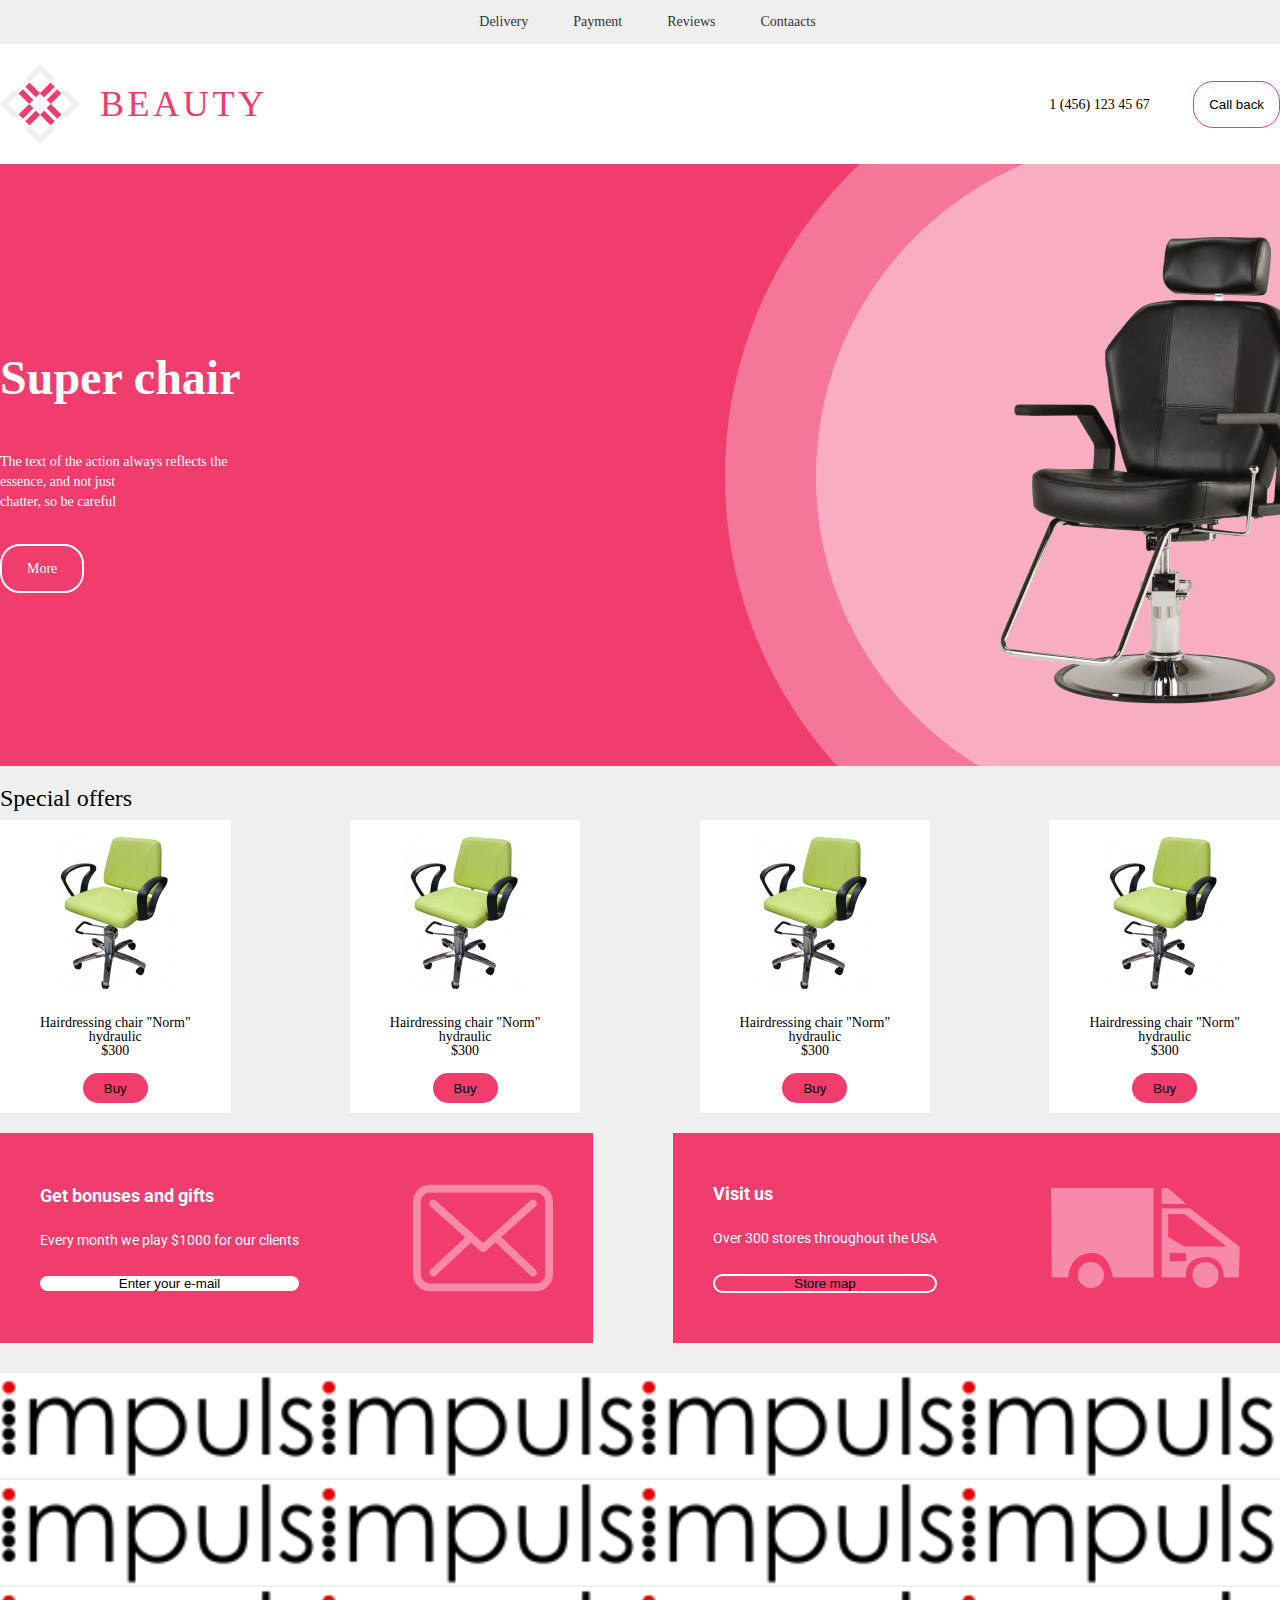
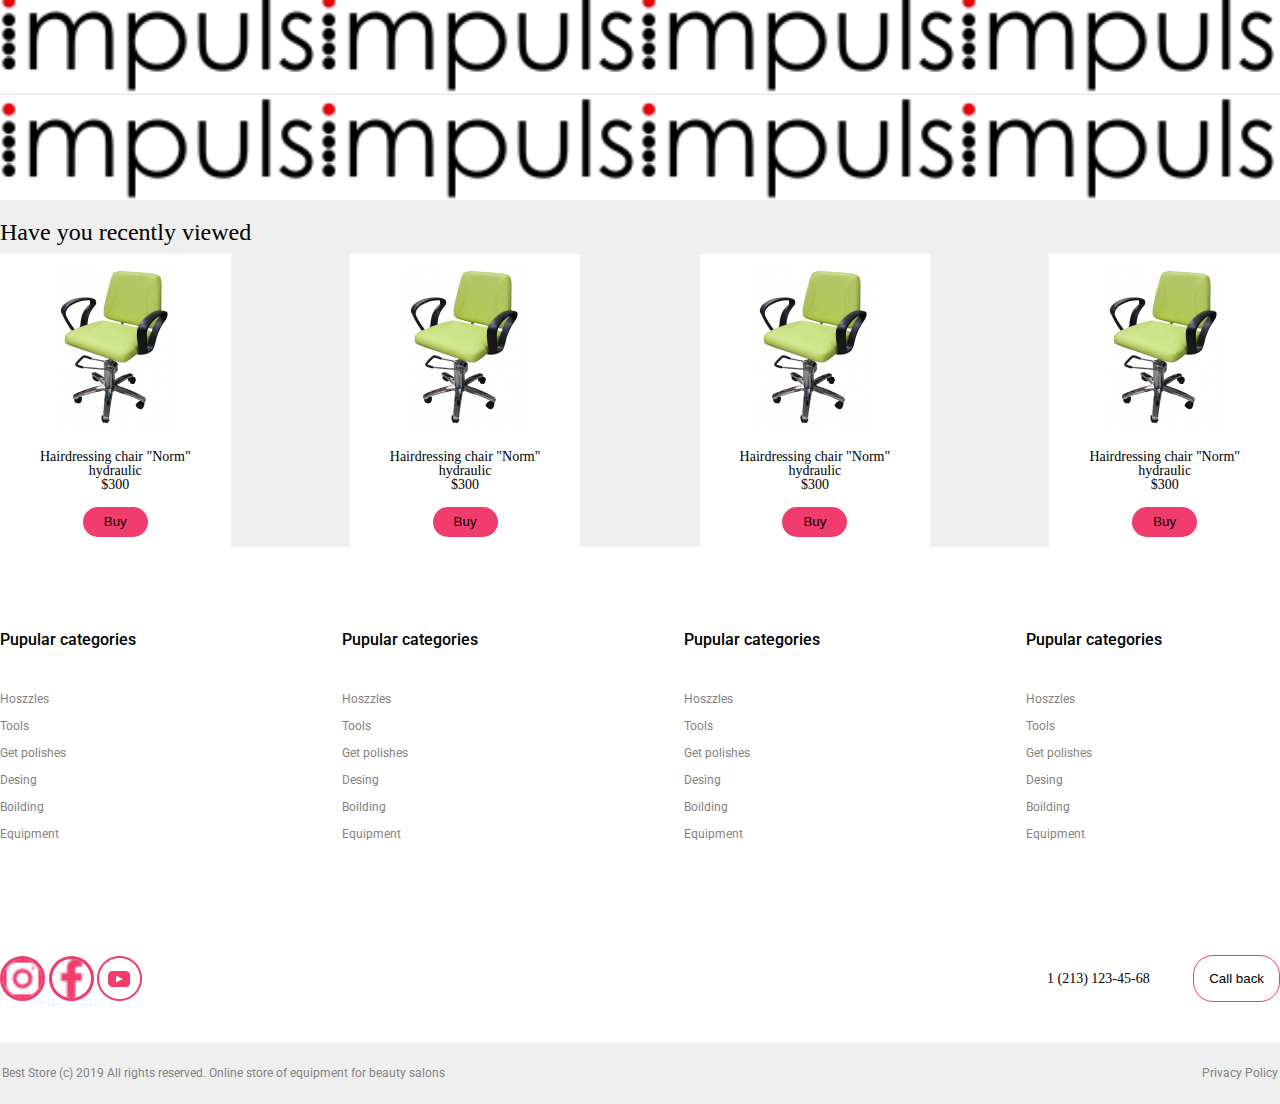
==== commit ffa9447f: "correct html,css" ====
--- a/index.html
+++ b/index.html
@@ -31,12 +31,15 @@
     </div>
     <div class="center-section">
       <div class="container">
-        <div class="container center-section-container">
+        <div class=" center-section-container">
           <div class="logo-wrapper">
             <img src="./img/logo.png" alt="logo" class="img-logo">
             <span class="logo-name">Beauty</span>
+          </div>
+            <div class="contacts-wrapper">
             <span class="phone-nmber">1 (456) 123 45 67</span>
             <button class="call-back">Call back</button>
+          
           </div>
         </div>
       </div>
@@ -54,7 +57,7 @@
   </div>
 
   <div class="wrapper-offers">
-    <div class="spesial-offers">
+    <div class="container">
       <h2 class="text-offers">Special offers</h2>
       <div class="spesial-offers-card">
         <div class="special-card">
@@ -84,30 +87,37 @@
       </div>
     </div>
   </div>
+  
+
   <div class="wrapper-gifts">
-    <div class="container gifts-container-wrapper">
-      <div class="gifts-wrapper-email gift-section">
-        <div class="card-details">
-          <h2 class="text-gifts">Get bonuses and gifts</h2>
-          <p class="text-paragraf">Every month we play </br>
-            $1000 for our clients</p>
-          <button class="enter-your-email">Enter your e-mail</button>
-        </div>
-        <img src="./img/envelope.png" alt="gifts" class="img-email">
-      </div>
-    
-    
-      <div class="gifts-wrapper-car car-section">
-        <div class="card car">
-          <img src="./img/x36  8.png" alt="car-img" class="img-car">
-          <h2 class="title-car">Visit us</h2>
-          <p class="text-car">Over 300 stores </br>
-            throughout the USA</p>
-            <button class="map-class">Store map</button>
-          </div>
-        </div>
-      </div>
-    </div>
+    <div class="container">
+      <div class="gifts-container-wrapper">
+        <div class="gifts-container">
+          <div class="text-title-gifts">
+            <h3 class="get-bonuses">Get bonuses and gifts</h3>
+            <p class="every-month">Every month we play
+              $1000 for our clients</p>
+              <button class="enter-email">Enter your e-mail</button>
+            </div>
+              <div class="img-gifts">
+                <img src="./img/envelope.png" alt="gifts-img" class="gifts-img">
+              </div>
+          
+        </div>
+        <div class="car-container">
+          <div class="text-title-car">
+            <h3 class="visit-us">Visit us</h3>
+            <p class="over-stores">Over 300 stores
+              throughout the USA</p>
+              <button class="store-map">Store map</button>
+            </div>
+              <div class="img-car">
+                <img src="./img/x36  8.png" alt="car" class="car-img">
+              </div>
+          
+        </div>
+
+      </div>
     </div>
   </div>
 
--- a/style.css
+++ b/style.css
@@ -33,8 +33,10 @@
 }
 
 .center-section-container {
-  display: flex;
-  justify-content: space-between;
+  padding: 20px 0;
+  display: flex;
+  justify-content: space-between;
+  align-items: center;
 }
 
 .logo-name {
@@ -90,8 +92,6 @@
 }
 
 .wrapper-offers {
-  max-width: 1920px;
-  display: flex;
   justify-content: center;
   background-color: #efefef;
 }
@@ -101,6 +101,7 @@
   font-size: 24px;
   font-weight: 700px;
   padding-top: 20px;
+  padding-bottom: 10px;
 }
 
 .spesial-offers-card {
@@ -114,7 +115,7 @@
   padding-top: 120px;
   background-color: #fff;
   padding: 10px 40px;
-  margin-right: 30px;
+  
   
 }
 
@@ -137,130 +138,122 @@
 }
 
 .wrapper-gifts {
-  max-width: 1290px;
-  margin: 0 auto;
   background-color: #efefef;
+}
+
+.gifts-container-wrapper {
+  display: flex;
+  justify-content: space-between;
+  padding: 20px 0 30px 0;
+  gap: 80px;
   
 }
 
-.gifts-container-wrapper {
-  display: flex;
-  justify-content: center;
-  padding: 20px 0 35px 0;
-  justify-content: space-between;
-  
-
-  
-  
-}
-
-.gifts-wrapper-email {
+.gifts-container {
   background-color: #f13c6e;
-  
-  display: flex;
-  padding: 35px 45px 35px 40px;
-  align-items: center;
-  
-}
- .card-details {
-  align-items: center;
-  justify-content: center;
- }
-
- .enter-your-email {
+  display: flex;
+  justify-content: space-between;
+  padding: 35px 40px;
+  align-items: center;
+  flex-grow: 1;
+ 
+}
+.text-title-gifts {
+  display: flex;
+  flex-direction: column;
+  gap: 25px;
+
+}
+
+.get-bonuses {
+  color: #FFF;
+font-family: "Roboto";
+font-size: 18px;
+font-style: normal;
+font-weight: 700;
+line-height: normal;
+}
+
+.every-month {
+  color: #FFF;
+font-family: "Roboto";
+font-size: 14px;
+font-style: normal;
+font-weight: 400;
+line-height: 140.625%;
+
+}
+
+.enter-email {
   border-radius: 30px;
-  background: #FFF;
-  margin-top: 40px;
- }
-
- .text-gifts {
-  padding-bottom: 110px;
-  width: 250px;
-height: 17px;
-color: #FFF;
-font-family: Roboto;
+background: #FFF;
+
+}
+
+ .car-container {
+  background-color: #f13c6e;
+  display: flex;
+  justify-content: space-between;
+  padding: 35px 40px;
+  align-items: center;
+  flex-grow: 1;
+ }
+
+ .text-title-car {
+  display: flex;
+  flex-direction: column;
+  gap: 25px;
+ }
+
+ .visit-us {
+  color: #FFF;
+font-family: "Roboto";
 font-size: 18px;
+font-style: normal;
 font-weight: 700;
- }
-
- .text-paragraf {
+line-height: normal;
+ }
+
+ .over-stores {
   color: #FFF;
-font-family: Roboto;
+font-family: "Roboto";
 font-size: 14px;
+font-style: normal;
 font-weight: 400;
- }
-
- .car-section{
-
-  background-color: #f13c6e;
-  width: 500px;
-  display: flex;
-  padding: 35px 45px 35px 40px;
-  align-items: center;
-  
- }
-
- .card-car {
-  align-items:
-  width: 600px;
- }
-.img-car {
-  position: absolute;
-  right: 0px;
- 
-}
- 
-.title-car { 
-  color: #FFF;
-  font-family: Roboto;
-  font-size: 18px;
-  font-weight: 700;
-  padding-bottom: 100px;
-}
-
-.text-car {
-  color: #FFF;
-
-font-family: Roboto;
-font-size: 14px;
-font-weight: 400;
-}
-
-.map-class {
+line-height: 140.625%;
+ }
+
+ .store-map {
   border-radius: 30px;
 border: 2px solid #FFF;
+
 background: var(--Accent, #F13C6E);
-margin-top: 10px;
-}
+ }
+
+ 
 
 .row-wrapper {
- display: flex;
  background-color: #efefef;
 }
 
- .row-list-main {
-  display: flex;
-  justify-content: center;
+ .row-list{
+  display: flex;
+  justify-content: space-between;
  }
 
  .row-list-block {
   display: flex;
   flex-direction: column;
-  justify-content: center;
-  background-color: #efefef;
- }
-
- .row-list {
-  display: flex;
-  row-gap: 15px;
-  column-gap: 25px;
-
+  gap: 2px;
  }
 
  .row-list-block-image {
-  display: flex;
- }
-
+  background-color: #fff;
+  display: flex;
+  flex-grow: 1;
+ }
+
+ 
 .footer-wrapper {
   max-width: 1290px;
   margin: 0 auto;
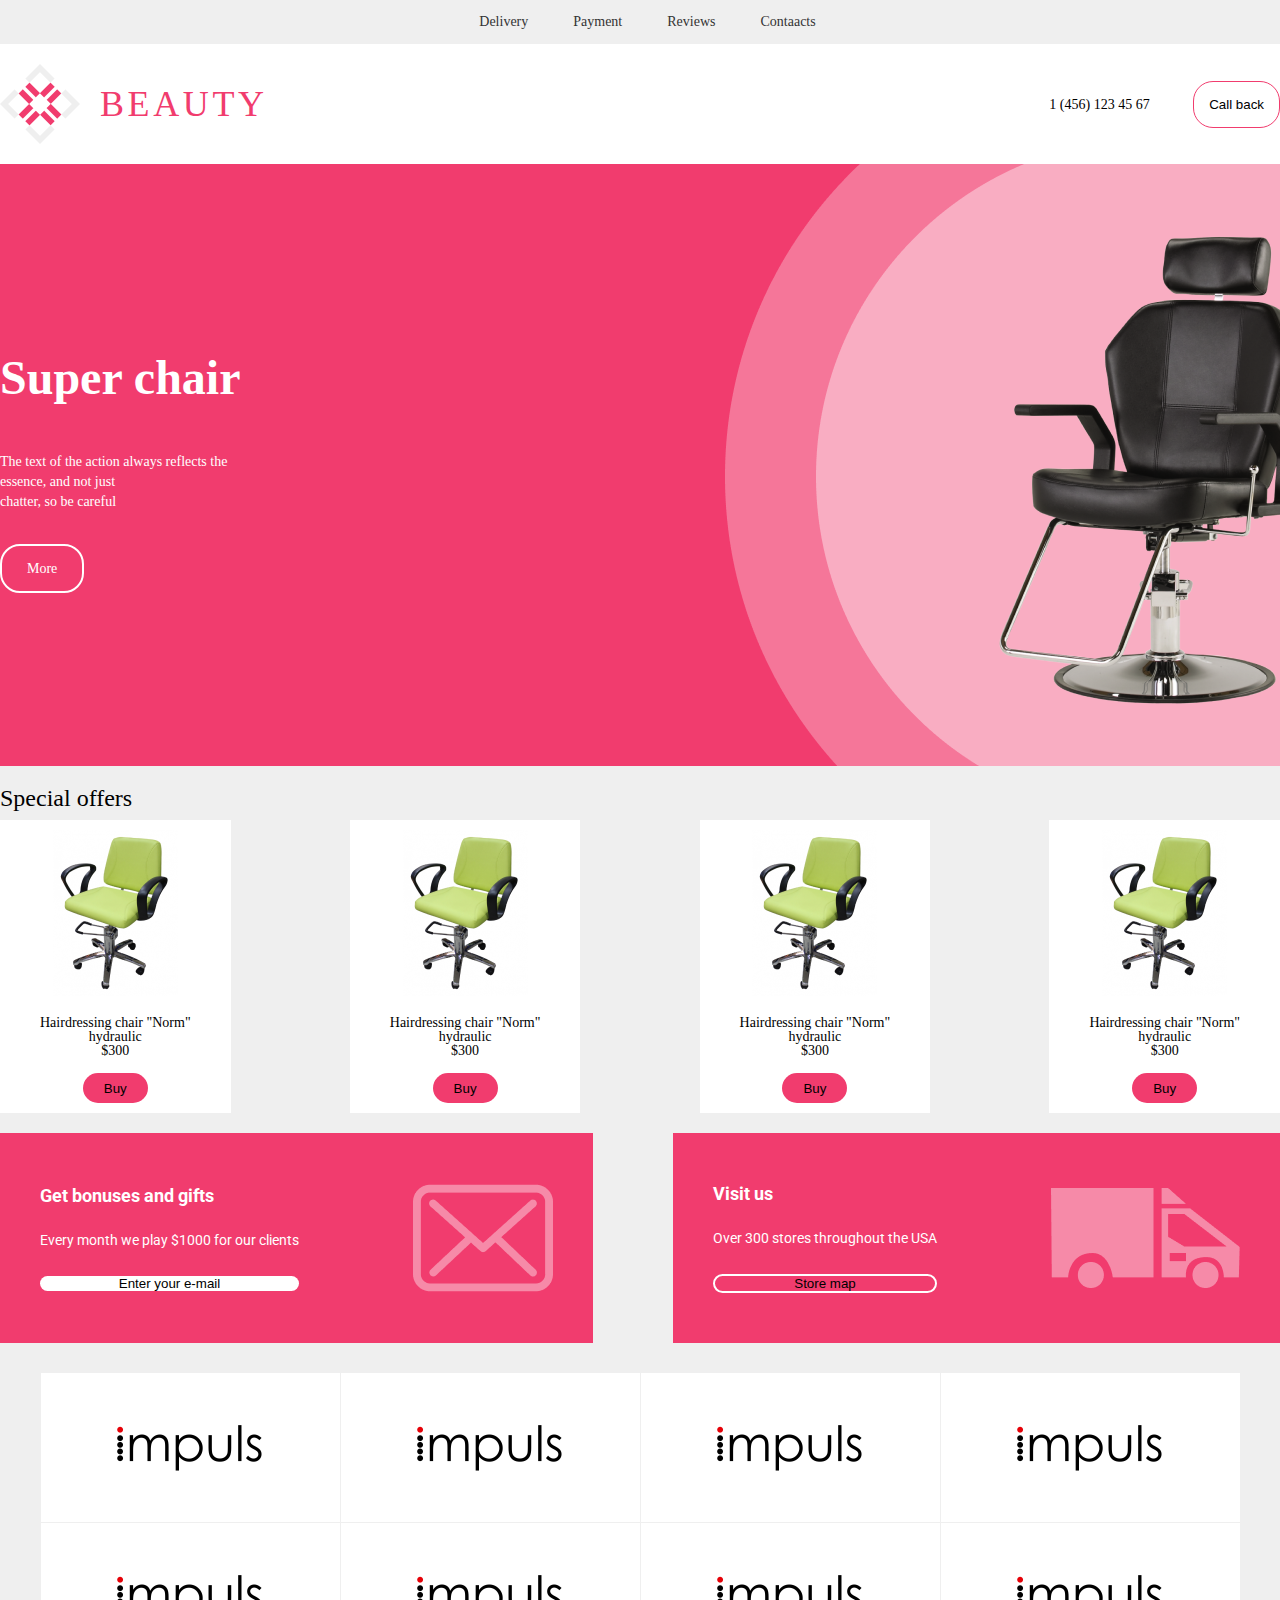
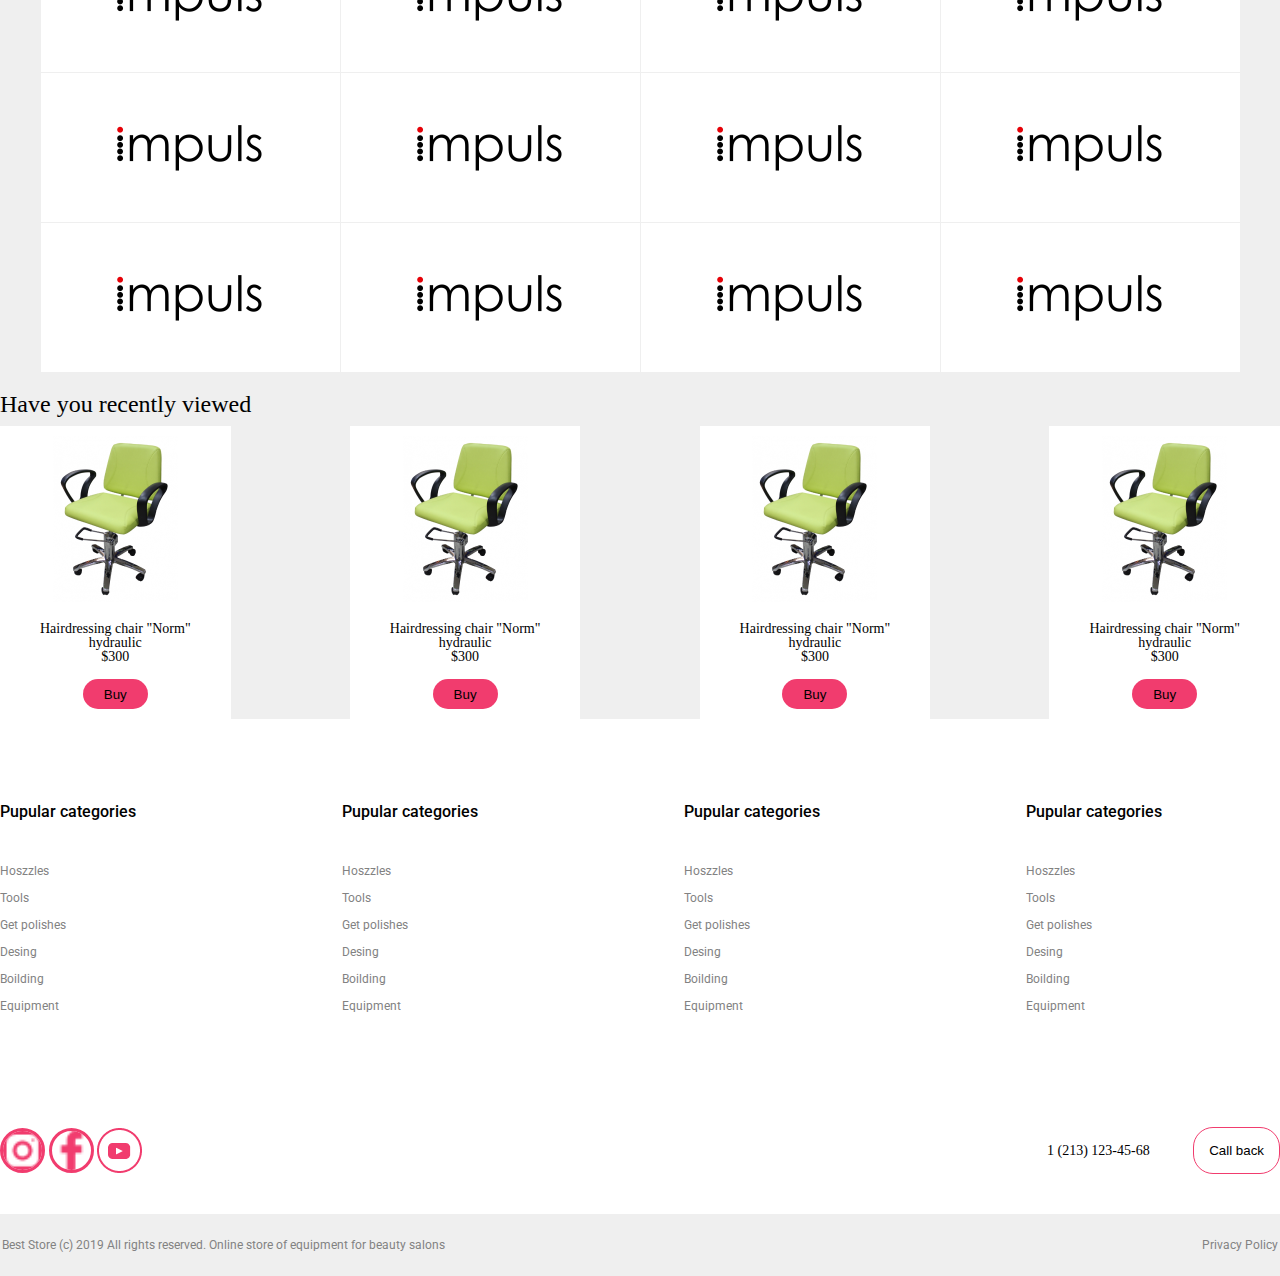
==== commit 9b53735b: "fix css" ====
--- a/index.html
+++ b/index.html
@@ -120,37 +120,41 @@
       </div>
     </div>
   </div>
-
- <div class="row-wrapper">
-  <div class="container">
-    <div class="row-list-block">
-      <div class="row-list">
-        <img src="./img/image.png" alt="image" class="row-list-block-image">      
-        <img src="./img/image.png" alt="image" class="row-list-block-image">
-        <img src="./img/image.png" alt="image" class="row-list-block-image">
-        <img src="./img/image.png" alt="image" class="row-list-block-image">
-      </div>
-      <div class="row-list">
-        <img src="./img/image.png" alt="image" class="row-list-block-image">
-        <img src="./img/image.png" alt="image" class="row-list-block-image">
-        <img src="./img/image.png" alt="image" class="row-list-block-image">
-        <img src="./img/image.png" alt="image" class="row-list-block-image">
-      </div>
-      <div class="row-list">
-        <img src="./img/image.png" alt="image" class="row-list-block-image">
-        <img src="./img/image.png" alt="image" class="row-list-block-image">
-        <img src="./img/image.png" alt="image" class="row-list-block-image">
-        <img src="./img/image.png" alt="image" class="row-list-block-image">
-      </div>
-      <div class="row-list">
-        <img src="./img/image.png" alt="image" class="row-list-block-image">
-        <img src="./img/image.png" alt="image" class="row-list-block-image">
-        <img src="./img/image.png" alt="image" class="row-list-block-image">
-        <img src="./img/image.png" alt="image" class="row-list-block-image">
-      </div>
-    </div>
-  </div>
- </div>
+  <div class="form-setion">
+      <div class="container">
+        <div class="impuls-wrapper">
+          <div class="logo-item">
+            <img src="./img/impuls.png" alt="#" class="impuls" />
+            <img src="./img/impuls.png" alt="#" class="impuls" />
+            <img src="./img/impuls.png" alt="#" class="impuls" />
+            <img src="./img/impuls.png" alt="#" class="impuls" />
+          </div>
+
+          <div class="logo-item">
+            <img src="./img/impuls.png" alt="#" class="impuls" />
+            <img src="./img/impuls.png" alt="#" class="impuls" />
+            <img src="./img/impuls.png" alt="#" class="impuls" />
+            <img src="./img/impuls.png" alt="#" class="impuls" />
+          </div>
+
+          <div class="logo-item">
+            <img src="./img/impuls.png" alt="#" class="impuls" />
+            <img src="./img/impuls.png" alt="#" class="impuls" />
+            <img src="./img/impuls.png" alt="#" class="impuls" />
+            <img src="./img/impuls.png" alt="#" class="impuls" />
+          </div>
+
+          <div class="logo-item">
+            <img src="./img/impuls.png" alt="#" class="impuls" />
+            <img src="./img/impuls.png" alt="#" class="impuls" />
+            <img src="./img/impuls.png" alt="#" class="impuls" />
+            <img src="./img/impuls.png" alt="#" class="impuls" />
+          </div>
+        </div>
+      </div>
+    </div>
+  </div>
+    
 
  <div class="wrapper-offers">
   <div class="spesial-offers">
--- a/style.css
+++ b/style.css
@@ -206,7 +206,7 @@
  }
 
  .visit-us {
-  color: #FFF;
+color: #FFF;
 font-family: "Roboto";
 font-size: 18px;
 font-style: normal;
@@ -215,7 +215,7 @@
  }
 
  .over-stores {
-  color: #FFF;
+color: #FFF;
 font-family: "Roboto";
 font-size: 14px;
 font-style: normal;
@@ -224,34 +224,36 @@
  }
 
  .store-map {
-  border-radius: 30px;
+border-radius: 30px;
 border: 2px solid #FFF;
-
 background: var(--Accent, #F13C6E);
  }
 
+ .form-setion {
+  display: flex;
+  background-color: #efefef;
+  gap: 1px;
+}
+
+.logo-item {
+  display: flex;
+  flex-direction: column;
+  gap: 1px;
+}
+
+.impuls-wrapper {
+  display: flex;
+  justify-content: space-between;
+  gap: 1px;
+}
+
+.impuls {
+  background-color: #fff;
+  padding: 50px 75px 50px 75px;
+}
  
 
-.row-wrapper {
- background-color: #efefef;
-}
-
- .row-list{
-  display: flex;
-  justify-content: space-between;
- }
-
- .row-list-block {
-  display: flex;
-  flex-direction: column;
-  gap: 2px;
- }
-
- .row-list-block-image {
-  background-color: #fff;
-  display: flex;
-  flex-grow: 1;
- }
+
 
  
 .footer-wrapper {
@@ -326,4 +328,148 @@
 font-size: 12px;
 font-style: normal;
 font-weight: 400;
-}+}
+
+
+@media  screen and (max-width: 1024px) {
+.container {
+  width: 90%;
+  margin: 0 auto;
+}
+
+
+.center-section-container {
+  display: flex;
+  justify-content: space-between;
+  align-items: center;
+}
+
+
+.footer-menu {
+  display: flex;
+  justify-content: space-between;
+}
+}
+
+@media screen and (max-width: 768px) {
+
+  .center-section-container {
+    display: flex;
+    flex-direction: column;
+    align-items: flex-start;
+    padding: 0 15px;
+  }
+
+  .logo-wrapper {
+    margin-bottom: 40px;
+  }
+
+  
+
+  .list-top-links {
+   font-size: 15px;
+  }
+
+  .contacts-wrapper {
+    display: flex;
+    flex-direction: column;
+    align-items: end;
+  }
+
+  .gifts-container-wrapper {
+    display: flex;
+    flex-wrap: wrap;
+  }
+
+  .special-card {
+    margin: 10px 10px;
+  }
+
+  .spesial-offers-card {
+    display: flex;
+    flex-wrap: wrap;
+    padding: 0 15px;
+  }
+
+  .impuls-wrapper {
+    display: flex;
+    flex-wrap: wrap;
+    padding: 0 15px;
+  }
+
+  .footer-menu {
+    display: flex;
+    flex-wrap: wrap;
+    justify-content: space-between;
+    padding: 0 15px;
+  }
+
+  .footer-additional {
+    display: flex;
+    flex-direction: column;
+  }
+}
+
+
+@media screen and (max-width: 320px) {
+
+  .center-section-container {
+    flex-direction: column;
+    align-items: flex-start;
+    padding: 0 15px;
+  }
+
+  .logo-wrapper {
+    margin-bottom: 40px;
+  }
+
+  .top-link {
+    font-size: 15px;
+  }
+
+  .list-top-links {
+    display: flex;
+    flex-direction: column;
+  }
+
+  .contacts-wrapper {
+    display: flex;
+    flex-direction: column;
+    align-items: end;
+  }
+
+  .gifts-container-wrapper {
+    display: flex;
+    flex-wrap: wrap;
+  }
+
+  .special-card {
+    margin: 10px 10px;
+  }
+
+  .spesial-offers-card {
+    display: flex;
+    flex-wrap: wrap;
+    padding: 0 15px;
+  }
+
+  .impuls-wrapper {
+    display: flex;
+    flex-wrap: wrap;
+    padding: 0 15px;
+  }
+
+  .footer-menu {
+    display: flex;
+    flex-wrap: wrap;
+    justify-content: space-between;
+    padding: 0 15px;
+  }
+
+  .footer-additional {
+    display: flex;
+    flex-direction: column;
+  }
+}
+
+
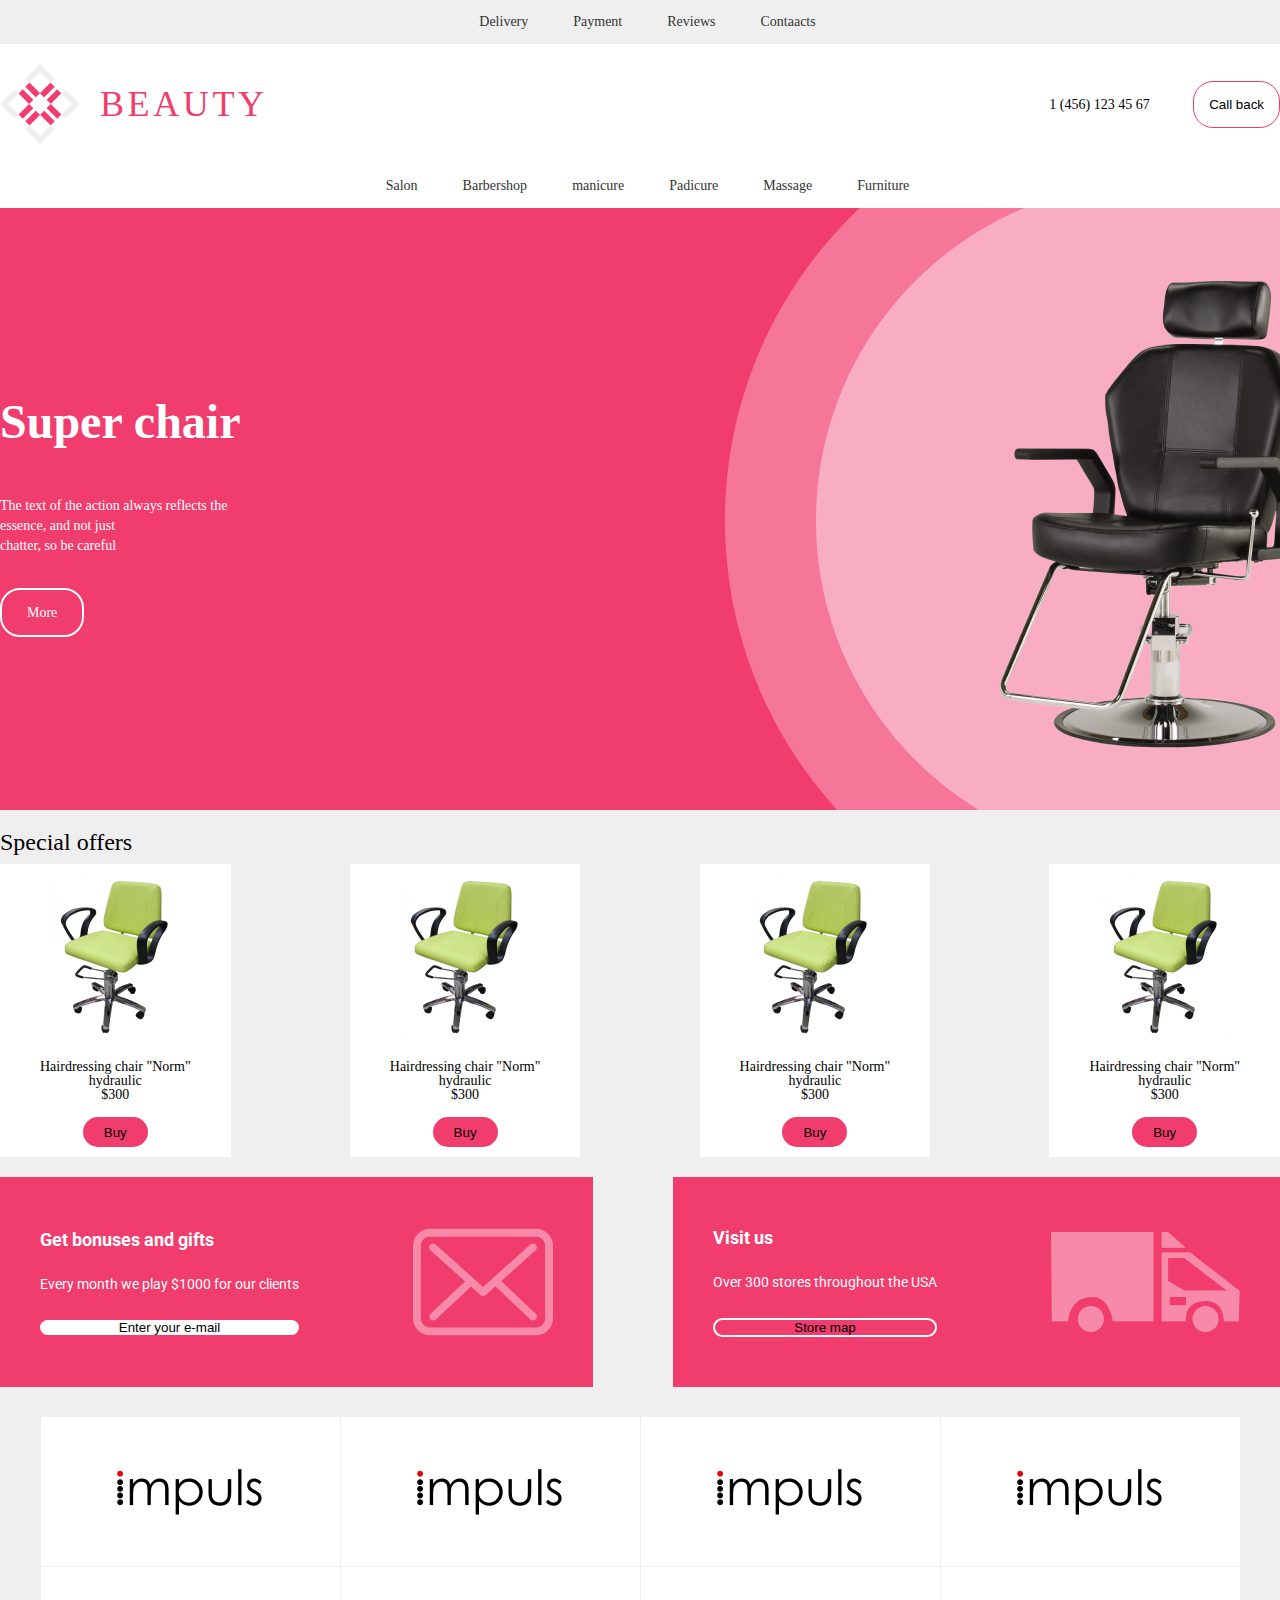
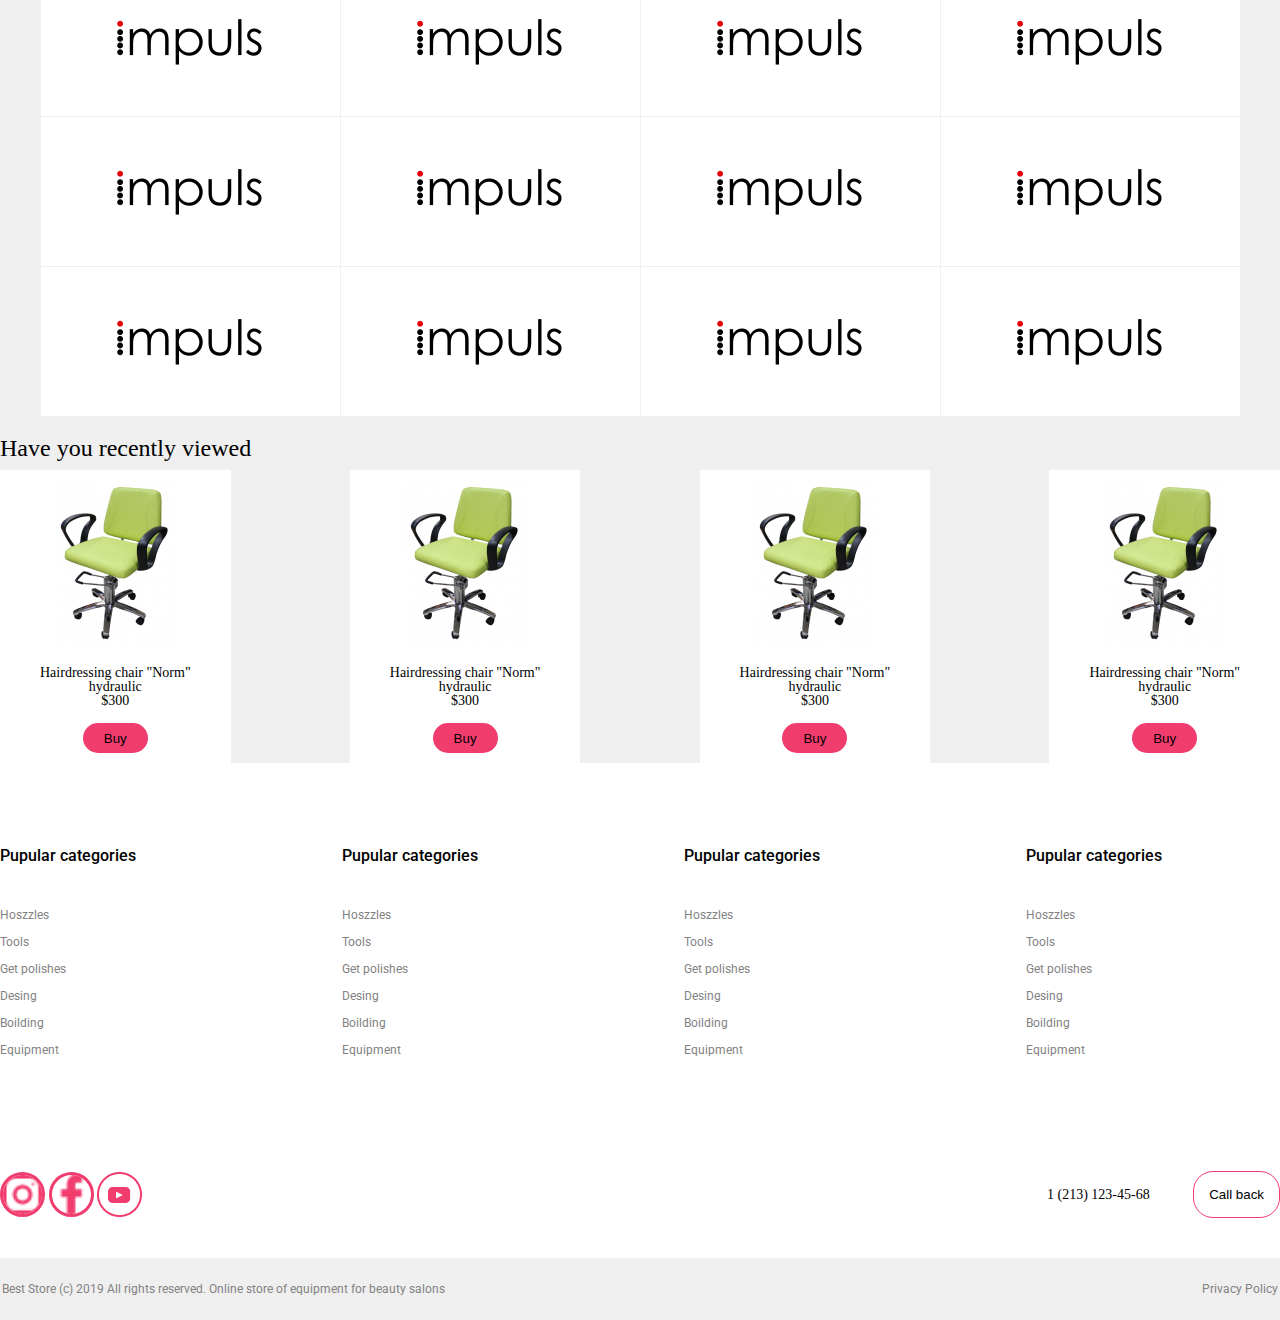
==== commit 4bb7165f: "correct css" ====
--- a/index.html
+++ b/index.html
@@ -29,6 +29,9 @@
         </ul>
       </div>
     </div>
+
+   
+
     <div class="center-section">
       <div class="container">
         <div class=" center-section-container">
@@ -45,6 +48,32 @@
       </div>
     </div>
   </header>
+
+  <header class="header">
+    <div class="top-header-links navigation">
+      <div class="container">
+        <ul class="list-top-links">
+          <li class="list-top-item">
+            <a href="#" class="top-link">Salon</a>
+          </li>
+          <li class="list-top-item">
+            <a href="#" class="top-link">Barbershop</a>
+          </li>
+          <li class="list-top-item">
+            <a href="#" class="top-link">manicure</a>
+          </li>
+          <li class="list-top-item">
+            <a href="#" class="top-link">Padicure</a>
+          </li>
+          <li class="list-top-item">
+            <a href="#" class="top-link">Massage</a>
+          </li>
+          <li class="list-top-item">
+            <a href="#" class="top-link">Furniture</a>
+          </li>
+        </ul>
+      </div>
+    </div>
 
   <div class="slider-wrapper">
     <div class="container">
@@ -55,6 +84,8 @@
       <buttom class="slider-wrapper-more">More</buttom>
     </div>
   </div>
+
+  
 
   <div class="wrapper-offers">
     <div class="container">
--- a/style.css
+++ b/style.css
@@ -11,6 +11,10 @@
 
 .top-header-links {
   background-color: #efefef;
+}
+
+.navigation {
+  background-color: #fff;
 }
 
 .list-top-links {
@@ -349,14 +353,21 @@
   display: flex;
   justify-content: space-between;
 }
+
+  .top-header-links {
+  display: flex;
+  flex-direction: column;
+  flex-wrap: wrap;
+}
 }
 
 @media screen and (max-width: 768px) {
 
   .center-section-container {
     display: flex;
-    flex-direction: column;
-    align-items: flex-start;
+    flex-wrap: wrap;
+    flex-direction: column;
+    align-items: center;
     padding: 0 15px;
   }
 
@@ -368,6 +379,17 @@
 
   .list-top-links {
    font-size: 15px;
+   display: flex;
+   flex-wrap: wrap;
+  }
+
+  .phone-nmber {
+    margin-bottom: 15px;
+  }
+
+  .top-header-links {
+    display: flex;
+    flex-wrap: wrap;
   }
 
   .contacts-wrapper {
@@ -389,18 +411,23 @@
     display: flex;
     flex-wrap: wrap;
     padding: 0 15px;
+    justify-content: center;
   }
 
   .impuls-wrapper {
     display: flex;
     flex-wrap: wrap;
     padding: 0 15px;
-  }
-
+    align-items: center;
+  }
+  .logo-item {
+    display: flex;
+    align-items: center;
+  }
   .footer-menu {
     display: flex;
     flex-wrap: wrap;
-    justify-content: space-between;
+    align-items: center;
     padding: 0 15px;
   }
 
@@ -417,6 +444,7 @@
     flex-direction: column;
     align-items: flex-start;
     padding: 0 15px;
+
   }
 
   .logo-wrapper {
@@ -451,6 +479,7 @@
     display: flex;
     flex-wrap: wrap;
     padding: 0 15px;
+    justify-content: center;
   }
 
   .impuls-wrapper {
